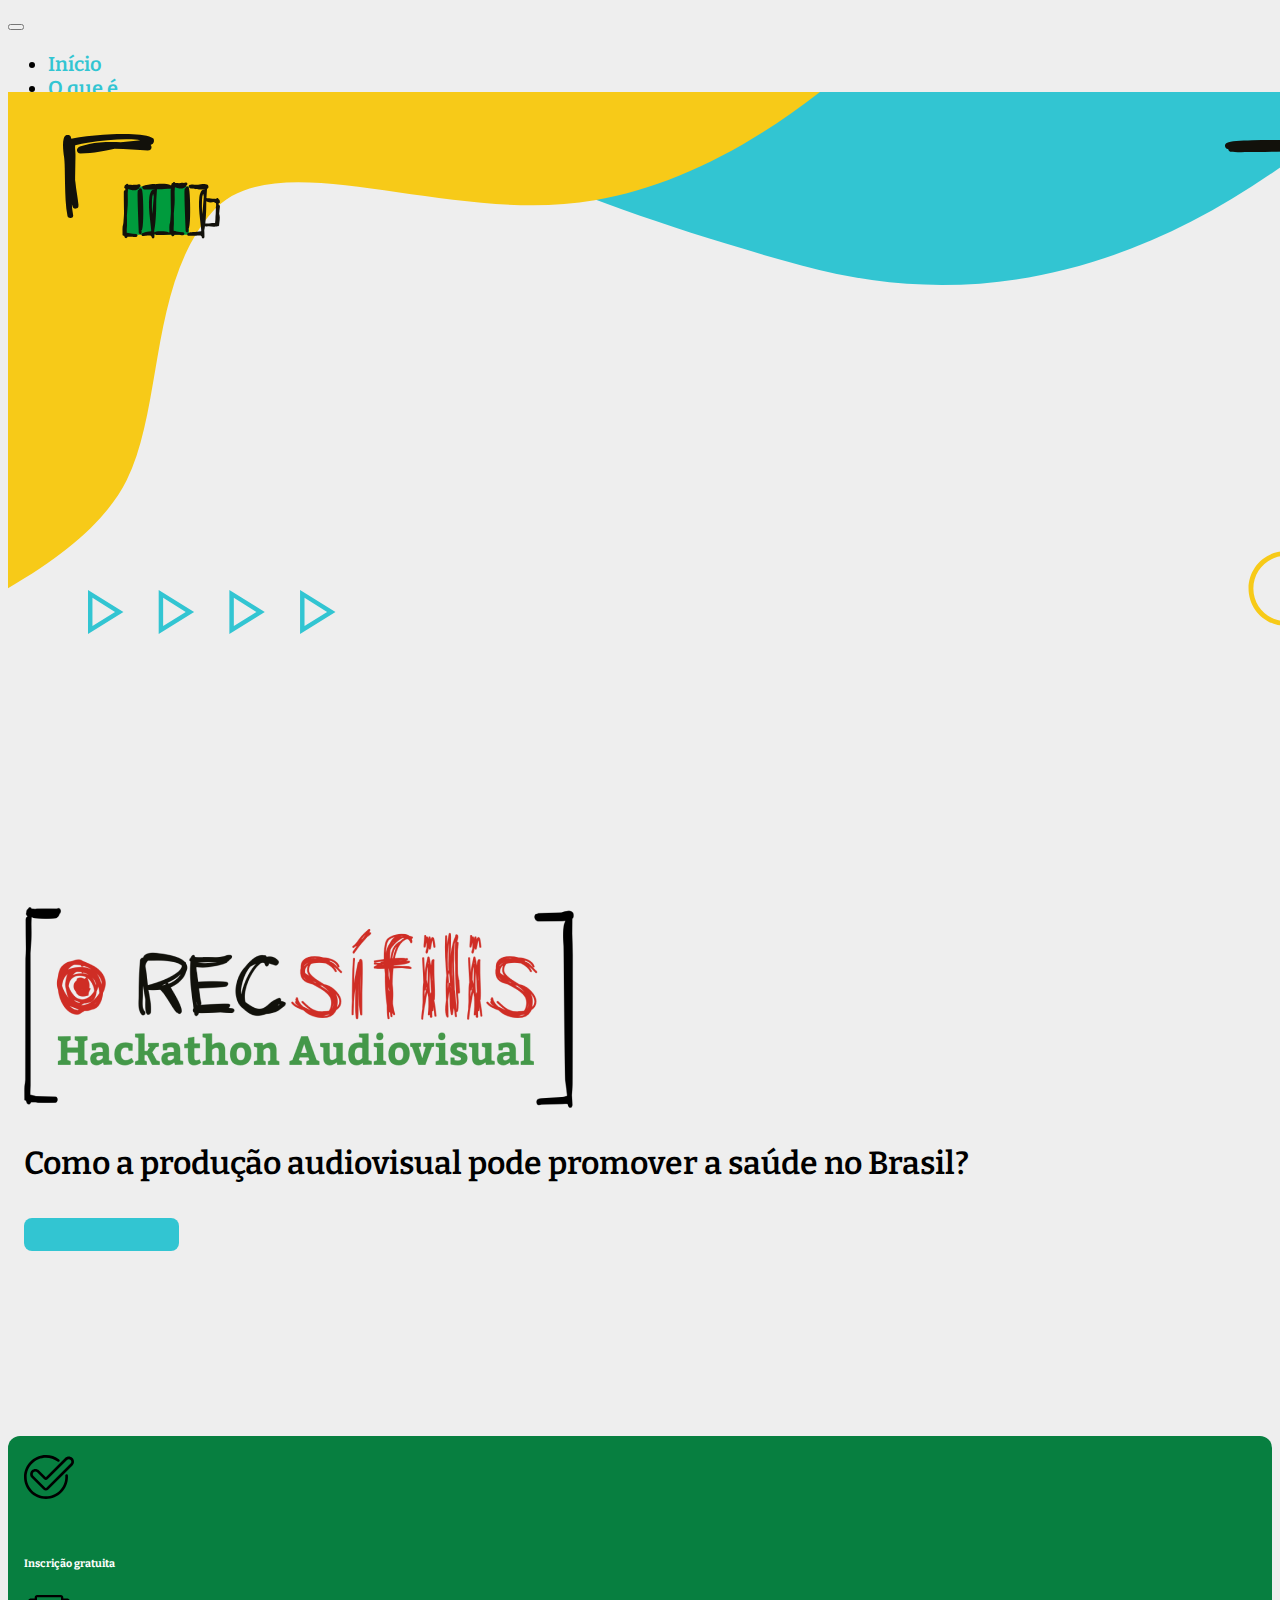
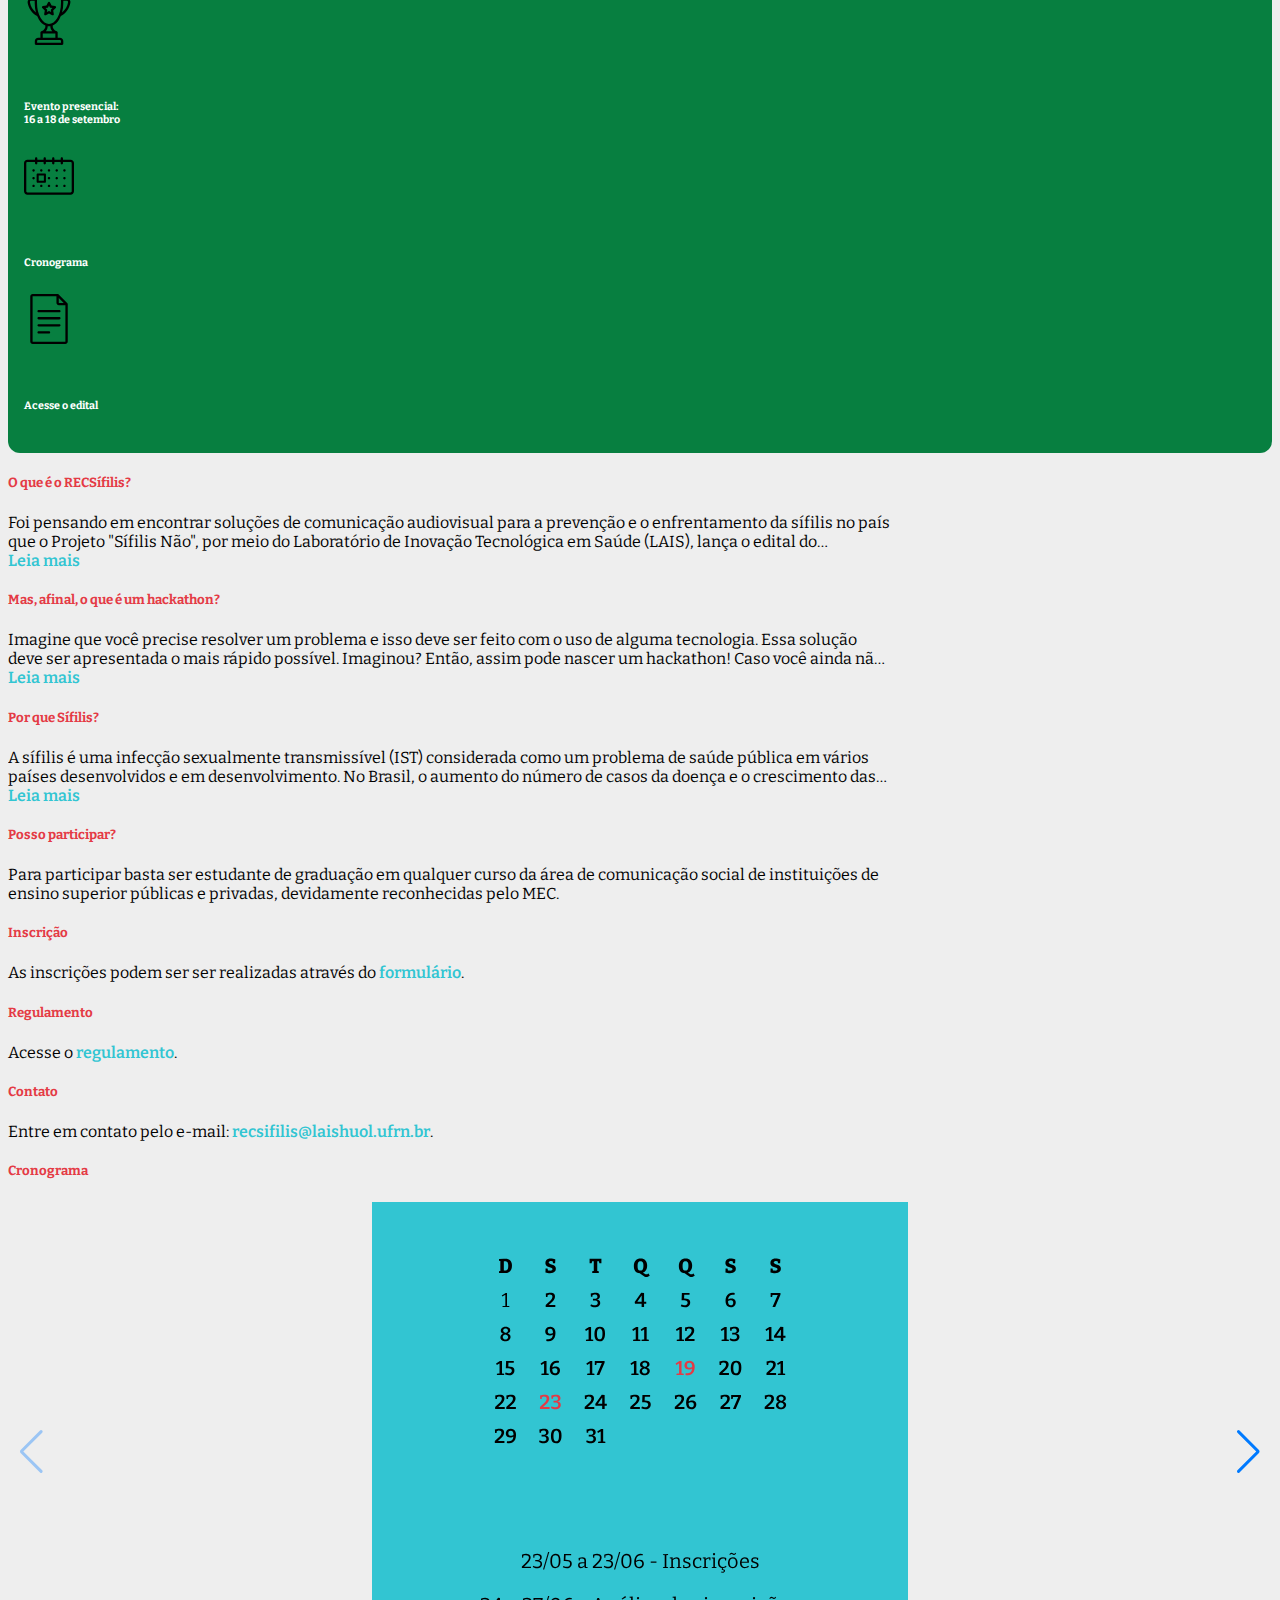
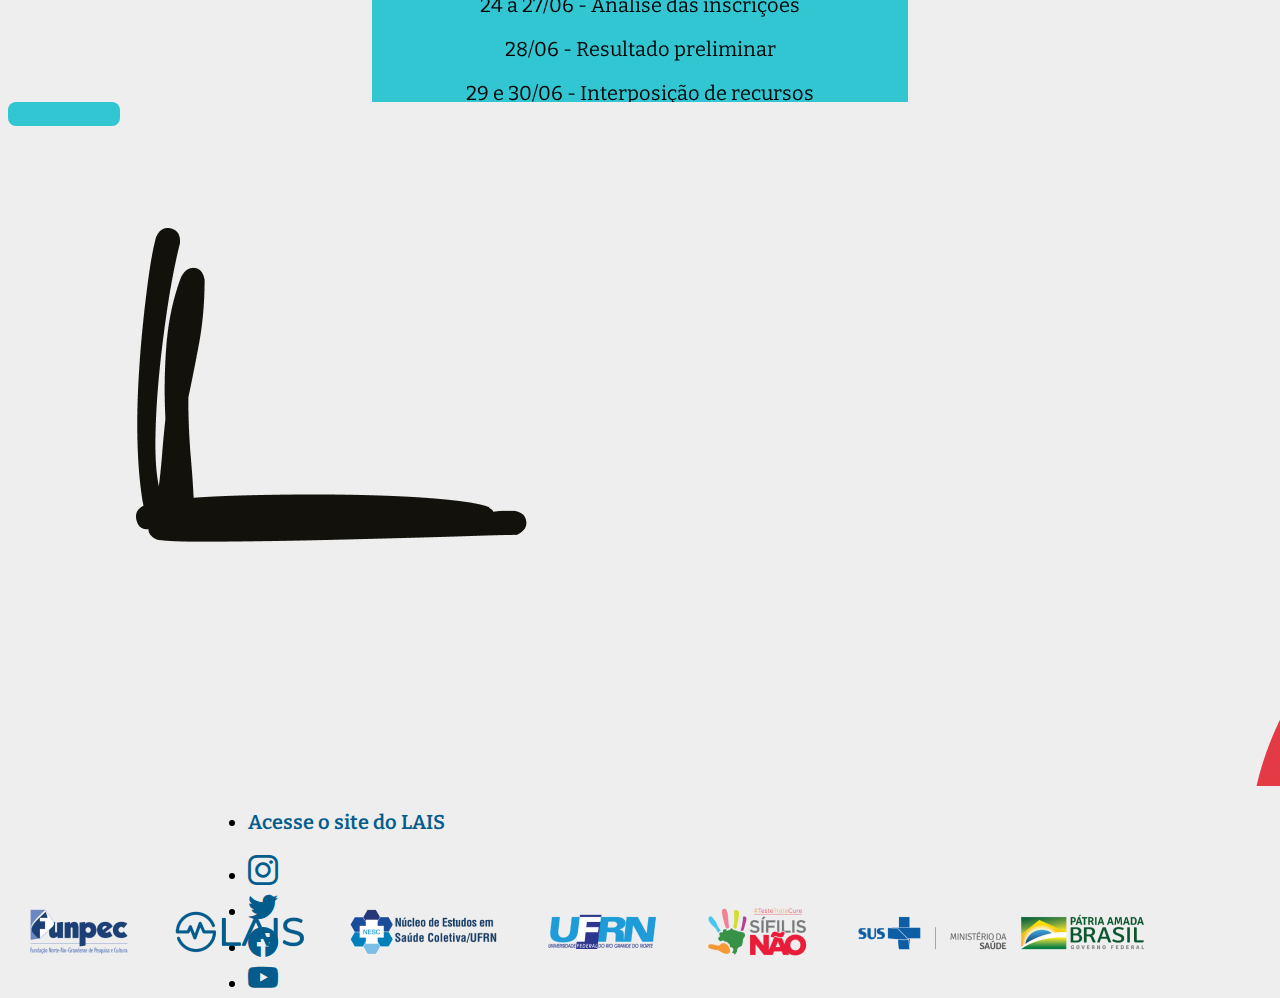
==== index.html @ 050d3cac "Correcoes" ====
<!DOCTYPE html>
<html lang="en">

<head>
    <meta charset="UTF-8">
    <meta http-equiv="X-UA-Compatible" content="IE=edge">
    <meta name="viewport" content="width=device-width, initial-scale=1.0">
    <title>RecSífilis</title>
    <link href="https://cdn.jsdelivr.net/npm/bootstrap@5.1.3/dist/css/bootstrap.min.css" rel="stylesheet"
        integrity="sha384-1BmE4kWBq78iYhFldvKuhfTAU6auU8tT94WrHftjDbrCEXSU1oBoqyl2QvZ6jIW3" crossorigin="anonymous">
    <link rel="stylesheet" href="https://unpkg.com/swiper@8/swiper-bundle.min.css" />
    <script src="https://unpkg.com/swiper@8/swiper-bundle.min.js"></script>
    <script src="https://cdn.jsdelivr.net/npm/bootstrap@5.1.3/dist/js/bootstrap.bundle.min.js"
        integrity="sha384-ka7Sk0Gln4gmtz2MlQnikT1wXgYsOg+OMhuP+IlRH9sENBO0LRn5q+8nbTov4+1p"
        crossorigin="anonymous"></script>
    <script src="https://code.jquery.com/jquery-3.6.0.js"
        integrity="sha256-H+K7U5CnXl1h5ywQfKtSj8PCmoN9aaq30gDh27Xc0jk=" crossorigin="anonymous"></script>
    <link rel="stylesheet" href="https://cdn.jsdelivr.net/npm/bootstrap-icons@1.8.1/font/bootstrap-icons.css">
    <link rel="stylesheet" href="style.css">
</head>

<body>
    <header>
        <nav class="navbar fixed-top navbar-expand-lg navbar-light bg-light px-sm-5">
            <div class="container-fluid">
                <button class="navbar-toggler border-dark border-2" type="button" data-bs-toggle="collapse"
                    data-bs-target="#navbarNav" aria-controls="navbarNav" aria-expanded="false"
                    aria-label="Toggle navigation">
                    <span class="navbar-toggler-icon"></span>
                </button>
                <div class="collapse navbar-collapse" id="navbarNav">
                    <ul class="navbar-nav bg-white">
                        <li class="nav-item">
                            <a class="nav-link active" aria-current="page" href="index.html">Início</a>
                        </li>
                        <li class="nav-item">
                            <a class="nav-link scroll" onclick="scrollar('#definicao')">O que é</a>
                        </li>
                        <li class="nav-item">
                            <a class="nav-link scroll" onclick="scrollar('#cronograma')">Cronograma</a>
                        </li>
                        <li class="nav-item">
                            <a class="nav-link" href="form.html">Inscrição</a>
                        </li>
                        <li class="nav-item">
                            <a class="nav-link" href="login.html">Login</a>
                        </li>
                        <li class="nav-item">
                            <a class="nav-link" target=”_blank” href="regulamento.pdf">Regulamento</a>
                        </li>
                        <li class="nav-item">
                            <a class="nav-link">Contato</a>
                        </li>
                    </ul>
                </div>
            </div>
        </nav>
        <img class="header-img img-fluid position-absolute" src="imgs/headers/header-main.svg" alt="">
        <div class="container">
            <div class="row">
                <div class="col-sm">
                    <img class="img-fluid" src="imgs/logos/logo.png" alt="">
                </div>
                <div class="col-sm">
                    <div class="texto text-center">
                        <p>
                            Como a produção audiovisual
                            pode promover a
                            saúde no Brasil?
                        </p>
                        <a href="form.html" class="btn w-50 border-2 border-dark">
                            Inscreva-se
                        </a>
                    </div>
                </div>
            </div>
        </div>
    </header>
    <main>
        <div class="container">
            <div class="row info">
                <div class="col">
                    <div class="d-flex align-items-center">
                        <div class="card me-3">
                            <div class="card-body">
                                <img src="imgs/icones/checked.svg" alt="">
                            </div>
                        </div>
                        <h6>Inscrição gratuita</h6>
                    </div>
                </div>
                <div class="col">
                    <div class="d-flex align-items-center">
                        <div class="card me-3">
                            <div class="card-body">
                                <img src="imgs/icones/trophy.svg" alt="">
                            </div>
                        </div>
                        <h6>
                            Evento presencial:
                            <br>
                            16 a 18 de setembro
                        </h6>
                    </div>
                </div>
                <div class="col">
                    <div onclick="scrollar('#cronograma')" class="scroll d-flex align-items-center">
                        <div class="card me-3">
                            <div class="card-body">
                                <img src="imgs/icones/calendar.svg" alt="">
                            </div>
                        </div>
                        <h6>Cronograma</h6>
                    </div>
                </div>
                <div class="col">
                    <a target=”_blank” href="regulamento.pdf" class="d-flex align-items-center">
                        <div class="card me-3">
                            <div class="card-body">
                                <img src="imgs/icones/file.svg" alt="">
                            </div>
                        </div>
                        <h6>Acesse o edital</h6>
                    </a>
                </div>
            </div>
            <div>
                <div id="definicao" class="my-3">
                    <h5>
                        O que é o RECSífilis?
                    </h5>
                    <div class="card shadow-sm descricao">
                        <div class="card-body">
                            <div class="card-text">
                                <span class="hidden">
                                    Foi pensando em encontrar soluções de comunicação audiovisual para a prevenção e o
                                    enfrentamento da sífilis no país que o Projeto "Sífilis Não", por meio do
                                    Laboratório de
                                    Inovação Tecnológica em Saúde (LAIS), lança o edital do RecSífilis: hackathon
                                    audiovisual.
                                    Para se inscrever, basta ser estudante de graduação, em qualquer curso da área de
                                    comunicação social de instituições de ensino superior públicas e privadas
                                    devidamente
                                    reconhecidas pelo MEC. Os interessados devem submeter um vídeo autoral. de até 1
                                    minuto.
                                    respeitando o tema: prevenção e o enfrentamento da sífilis em gestantes e sífilis
                                    congênita.
                                    O regulamento do evento prevê a seleção de até dez equipes de estudantes para estar
                                    no
                                    evento presencial em Natal/RN, que irá ocorrer entre os dias 16 a 18 de setembro de
                                    2022. Durante o evento, os estudantes irão produzir um novo produto . A expectativa
                                    é
                                    desenvolver soluções de comunicação de alto impacto para promover a prevenção e o
                                    tratamento da doença.
                                    A equipe ganhadora do primeiro lugar será premiada com uma imersão em comunicação
                                    científica na Universidade Complutense de Madrid, por meio do Creación de Contenidos
                                    Audiovisuales y Digitales para la Investigación y la Docencia (CREAV), parceiro do
                                    LAIS
                                    no desenvolvimento de iniciativas de comunicação no âmbito do Projeto "Sífilis Não".
                                </span>
                                <a class="ler-mais">Leia mais</a>
                            </div>
                        </div>
                    </div>
                </div>
                <div class="my-3">
                    <h5>
                        Mas, afinal, o que é um hackathon?
                    </h5>
                    <div class="card shadow-sm descricao">
                        <div class="card-body">
                            <div class="card-text">
                                <div class="hidden">
                                    Imagine que você precise resolver um problema e isso deve ser feito com o uso de
                                    alguma tecnologia. Essa solução deve ser apresentada o mais rápido possível.
                                    Imaginou? Então, assim pode nascer um hackathon!
                                    Caso você ainda não tenha ouvido falar, a palavra hackathon significa maratona de
                                    programação, vem da união das palavras inglesas “hack” (programar) e “marathon”
                                    (maratona) e consiste basicamente em uma dinâmica competitiva que pode durar de um
                                    dia a uma semana.
                                    Apesar de o nome ter a ver com programação, um hackathon não se resume a isso, é
                                    também uma estratégia usada para aguçar a criatividade dos participantes, de maneira
                                    mais desafiadora e divertida, com o objetivo de desenvolver soluções inovadoras que
                                    atendam a um fim específico.
                                </div>
                                <a class="ler-mais">Leia mais</a>
                            </div>
                        </div>
                    </div>
                </div>
                <div class="my-3">
                    <h5>
                        Por que Sífilis?
                    </h5>
                    <div class="card shadow-sm descricao">
                        <div class="card-body">
                            <div class="card-text">
                                <div class="hidden">
                                    A sífilis é uma infecção sexualmente transmissível (IST) considerada como um
                                    problema de saúde pública em vários países desenvolvidos e em desenvolvimento. No
                                    Brasil, o aumento do número de casos da doença e o crescimento das taxas de
                                    morbidade e mortalidade fizeram com que o Ministério da Saúde decretasse estado de
                                    epidemia em 2016. Desse modo, a doença entrou na agenda da gestão pública em saúde.
                                    Nesse processo, as gestantes e os recém-nascidos são os mais acometidos.
                                    Em relação à sífilis congênita, tema para a produção dos vídeos do RecSífilis, o
                                    desafio é ainda maior diante da necessidade de testar e tratar gestantes e
                                    parcerias. Segundo dados do boletim epidemiológico brasileiro, a taxa de sífilis
                                    congênita, no ano de 2016, era de 7,4 casos para cada 1.000 nascidos vivos. Essa
                                    taxa aumentou até 2018, atingindo a sua maior série histórica, chegando a 9,0 casos
                                    por 1.000 nascidos vivos. A partir de 2018, as taxas de sífilis congênita começaram
                                    a reduzir, terminando o ano de 2020 com 7,7 casos por 1.000 nascidos vivos.
                                    Para o Projeto "Sífilis Não", o audiovisual é considerado de grande importância como
                                    suporte em ações na área da saúde com potencial para interferir na sociedade ao
                                    integrar ações de prevenção de doenças e promoção da saúde. Além disso, pode
                                    viabilizar o acesso à informação e às novas formas de pensar e agir. A relevância
                                    aumenta com as redes sociais, que amplificam ainda mais o alcance, atingindo de
                                    maneira mais específica os públicos-alvo desejados, a partir do aumento da
                                    possibilidade de segmentação.
                                    Ajude a sensibilizar as pessoas, a informá-las e a promover ciência humanitária.
                                    Participe!
                                </div>
                                <a class="ler-mais">Leia mais</a>
                            </div>
                        </div>
                    </div>
                </div>
                <div class="my-3">
                    <h5>
                        Posso participar?
                    </h5>
                    <div class="card shadow-sm descricao">
                        <div class="card-body">
                            <div class="card-text">
                                Para participar basta ser estudante de graduação em qualquer curso da área de
                                comunicação social de instituições de ensino superior públicas e privadas, devidamente
                                reconhecidas pelo MEC.
                            </div>
                        </div>
                    </div>
                </div>
                <div class="my-3">
                    <h5>
                        Inscrição
                    </h5>
                    <div class="card shadow-sm descricao">
                        <div class="card-body">
                            <div class="card-text">
                                As inscrições podem ser ser realizadas através do <a href="form.html">formulário</a>.
                            </div>
                        </div>
                    </div>
                </div>
                <div class="my-3">
                    <h5>
                        Regulamento
                    </h5>
                    <div class="card shadow-sm descricao">
                        <div class="card-body">
                            <div class="card-text">
                                Acesse o <a href="regulamento.html">regulamento</a>.
                            </div>
                        </div>
                    </div>
                </div>
                <div class="my-3">
                    <h5>
                        Contato
                    </h5>
                    <div class="card shadow-sm descricao">
                        <div class="card-body">
                            <div class="card-text">
                                Entre em contato pelo e-mail: <a href="">recsifilis@laishuol.ufrn.br</a>.
                            </div>
                        </div>
                    </div>
                </div>
            </div>
            <div id="cronograma">
                <h5>Cronograma</h5>
                <div class="swiper mySwiper">
                    <div class="swiper-wrapper">
                        <div class="swiper-slide d-flex justify-content-start">
                            <div class="calendario maio d-flex flex-column flex-sm-row align-items-center">
                                <div class="data-ball ratio ratio-1x1 rounded-circle">
                                    <h1 class="fw-bold position-absolute">MAIO</h1>
                                    <div class="img d-flex flex-column align-items-center justify-content-center">
                                        <img src="imgs/calendario/maio.svg" alt="">
                                    </div>
                                </div>
                                <div class="mx-5 datas">
                                    <p>19/05 - Divulgação do Edital</p>
                                    <p>23/05 a 23/06 - Inscrições</p>
                                </div>
                            </div>
                        </div>
                        <div class="swiper-slide d-flex justify-content-end">
                            <div class="calendario junho d-flex flex-column flex-sm-row align-items-center">
                                <div class="mx-5 datas">
                                    <p>23/05 a 23/06 - Inscrições</p>
                                    <p>24 a 27/06 - Análise das inscrições</p>
                                    <p>28/06 - Resultado preliminar</p>
                                    <p>29 e 30/06 - Interposição de recursos</p>
                                </div>
                                <div class="ratio ratio-1x1 data-ball rounded-circle">
                                    <h1 class="fw-bold position-absolute">JUNHO</h1>
                                    <div class="img d-flex flex-column align-items-center justify-content-center">
                                        <img src="imgs/calendario/junho.svg" alt="">
                                    </div>
                                </div>
                            </div>
                        </div>
                        <div class="swiper-slide d-flex justify-content-start">
                            <div class="calendario julho d-sm-flex align-items-center">
                                <div class="ratio ratio-1x1 data-ball rounded-circle">
                                    <h1 class="fw-bold position-absolute">JULHO</h1>
                                    <div class="img d-flex flex-column align-items-center justify-content-center">
                                        <img src="imgs/calendario/junho.svg" alt="">
                                    </div>
                                </div>
                                <div class="mx-5 datas">
                                    <p>01/07 - Resultado final das inscrições</p>
                                    <p>02 a 13/07 - Veículação das peças no Instagram</p>
                                    <p>14/07 a 18/08 - Avaliação dos vídeos</p>
                                </div>
                            </div>
                        </div>
                        <div class="swiper-slide d-flex justify-content-end">
                            <div class="calendario agosto d-flex flex-column flex-sm-row align-items-center">
                                <div class="mx-5 datas">
                                    <p>14/07 a 18/08 - Avaliação dos vídeos</p>
                                    <p>19/08 - Divulgação preliminar da análise dos vídeos</p>
                                    <p>20 e 21/08 - Interposição de recursos</p>
                                    <p>25/08 - Resultado final da análise dos vídeos</p>
                                </div>
                                <div class="ratio ratio-1x1 data-ball rounded-circle">
                                    <h1 class="fw-bold position-absolute">AGOSTO</h1>
                                    <div class="img d-flex flex-column align-items-center justify-content-center">
                                        <img src="imgs/calendario/agosto.svg" alt="">
                                    </div>
                                </div>
                            </div>
                        </div>
                        <div class="swiper-slide d-flex justify-content-start">
                            <div class="calendario setembro d-flex flex-column flex-sm-row align-items-center">
                                <div class="ratio ratio-1x1 data-ball rounded-circle">
                                    <h1 class="fw-bold position-absolute">SETEMBRO</h1>
                                    <div class="img d-flex flex-column align-items-center justify-content-center">
                                        <img src="imgs/calendario/setembro.svg" alt="">
                                    </div>
                                </div>
                                <div class="mx-5 datas">
                                    <p>16 a 18/09 - Evento presencial em Natal/RN para produção de novo vídeo</p>
                                    <p>18/09 - Julgamento dos materiais produzidos na etapa presencial</p>
                                    <p><strong>18/09 - Resultado final do RecSífilis</strong></p>
                                </div>
                            </div>
                        </div>
                    </div>
                    <!-- <div class="swiper-pagination"></div> -->
                    <div class="swiper-button-next"></div>
                    <div class="swiper-button-prev"></div>
                </div>
            </div>
            <div class="mt-5 d-flex justify-content-center">
                <a href="form.html" class="botao-inscricao btn">
                    Inscreva-se
                </a>
            </div>
        </div>
    </main>
    <footer>
        <img src="imgs/misc/footer-main.png" alt="" class="img-fluid">
        <nav class="navbar navbar-expand navbar-light bg-light">
            <div class="container-fluid">
                <ul class="navbar-nav acesse me-sm-auto mb-2 mb-lg-0">
                    <li class="nav-item">
                        <a class="nav-link" aria-current="page" href="#">Acesse o site do LAIS</a>
                    </li>
                </ul>
                <ul class="navbar-nav">
                    <li class="nav-item">
                        <a href="" class="nav-link">
                            <i class="bi bi-instagram"></i>
                        </a>
                    </li>
                    <li class="nav-item">
                        <a href="" class="nav-link">
                            <i class="bi bi-twitter"></i>
                        </a>
                    </li>
                    <li class="nav-item">
                        <a href="" class="nav-link">
                            <i class="bi bi-facebook"></i>
                        </a>
                    </li>
                    <li class="nav-item">
                        <a href="" class="nav-link">
                            <i class="bi bi-youtube"></i>
                        </a>
                    </li>
                </ul>
            </div>
        </nav>
        <div class="d-flex justify-content-center py-4 bg-white">
            <img src="imgs/logos/logos.png" alt="" class="img-fluid">
        </div>
    </footer>
</body>

<script src="script.js"></script>

</html>
---- style.css ----
@import url('https://fonts.googleapis.com/css2?family=Bitter:ital,wght@0,400;0,500;0,600;0,700;1,400;1,500;1,600;1,700&display=swap');

body {
    background-color: #eee;
    font-family: 'Bitter', serif;
}

a {
    color: #32C5D2;
    text-decoration: none;
    font-weight: 600;
}

label {
    font-weight: bold;
}

input,
textarea {
    border-color: black !important;
}

.row {
    padding: 1em;
}

#avatar {
    width: 80px;
}

.btn {
    font-weight: 600;
    border-radius: 8px;
    font-size: 20px;
}

.btn-logar,
.btn-perfil {
    background-color: #32C5D2;
    color: white;
    font-weight: bold;
}

.btn-sair {
    border: 2px solid #32C5D2;
    color: #32C5D2;
}

.date {
    font-weight: 600;
    position: absolute;
    right: 7%;
    top: 7%;
}

form {
    width: 50%;
}

.header-mobile {
    display: none;
}


@media screen and (max-width: 600px) {
    .date {
        top: 2%;
        right: 0;
        font-size: 12px;
    }

    .dados-titulo {
        text-align: center;
    }

    .perfil-snippet {
        flex-direction: column !important;
    }

    .header-mobile {
        display: block;
    }

    .header-desktop {
        display: none;
    }
}

/* Indez */

.navbar {
    font-size: 20px;
    height: 84px;
}

.header-img {
    z-index: -10;
}

h5 {
    color: #E43A45;
    font-weight: bold;
}

footer i {
    font-size: 30px;
}

footer nav {
    padding-left: 200px;
    padding-right: 200px;
}

footer a {
    color: #035C8C !important;
}

th,
td {
    width: 50%;
}

.info {
    background-color: #077F40;
    border-radius: 12px;
}

.info .card {
    height: 80px !important;
    width: 80px !important;
}

.info h6 {
    color: white;
}

.descricao {
    width: 70%;
}

header .container {
    margin-top: 84px !important;
    padding-top: 168px;
    padding-bottom: 168px;
}

header .texto {
    font-size: 32px;
    font-weight: 600 !important;
}

header .btn {
    font-size: 28px !important;
    background-color: #32C5D2 !important;
}

.data-ball {
    min-width: 500px;
    max-width: 500px;
    padding: 1em;
}

.maio .data-ball,
.agosto .data-ball {
    background-color: #32C5D2;
}

.junho .data-ball,
.setembro .data-ball {
    background-color: #F7CA18;
}

.julho .data-ball {
    background-color: #077F40;
}

.datas {
    font-size: 20px;
}

.data-ball h1 {
    font-size: 64px !important;
    text-align: end;
    right: 0;
}

.data-ball .img {
    height: 450px;
}

.botao-inscricao {
    background-color: #32C5D2;
    width: 300px;
}

.descricao .hidden {
    overflow: hidden;
    text-overflow: ellipsis;
    display: -webkit-box;
    -webkit-line-clamp: 2;
    /* number of lines to show */
    line-clamp: 2;
    -webkit-box-orient: vertical;
}

.ler-mais,
.scroll {
    cursor: pointer;
}

@media screen and (max-width: 600px) {
    .header-img {
        max-width: 100%;
    }

    .data-ball {
        min-width: 100% !important;
        max-width: 100% !important;
    }

    header .row {
        margin-top: 0 !important;
        padding-top: 0;
        padding-bottom: 0;
    }

    header .container {
        padding-bottom: 3rem !important;
    }

    header .texto,
    header .btn {
        margin-top: 1em;
    }

    header .btn {
        width: auto !important;
    }

    .info {
        margin-left: 0.25rem;
        margin-right: 00.25rem;
    }

    .info .col:not(:last-child) {
        margin-bottom: 1em;
    }

    .descricao {
        width: 100% !important;
    }

    .junho,
    .julho,
    .agosto {
        margin-top: 0 !important;
        margin-bottom: 0 !important;
    }

    .datas {
        order: 2;
        margin-top: 1em;
        margin-left: 0 !important;
        margin-right: 0 !important;
    }

    .data-ball {
        order: 1;
        margin-top: 2em;
    }

    .data-ball .img {
        height: 400px !important;
    }

    .data-ball .img img {
        width: 70% !important;
    }

    footer nav {
        padding: 0 !important;
        height: 120px !important;
    }

    footer .container-fluid {
        flex-flow: column !important;
        text-align: center !important;
    }
    
    .swiper {
        width: 100%;
        height: 750px !important;
    }

    .calendario{
        width: 100%;
    }
}

.swiper {
    width: 100%;
    height: 500px;
}

.swiper-slide {
    height: 100% !important;
    text-align: center;
    font-size: 18px;

    /* Center slide text vertically */
    display: -webkit-box;
    display: -ms-flexbox;
    display: -webkit-flex;
    display: flex;
    -webkit-box-pack: center;
    -ms-flex-pack: center;
    -webkit-justify-content: center;
    justify-content: center;
    -webkit-box-align: center;
    -ms-flex-align: center;
    -webkit-align-items: center;
    align-items: center;
}

#cronograma {
    position: relative;
    height: 100%;
    overflow: hidden;
}
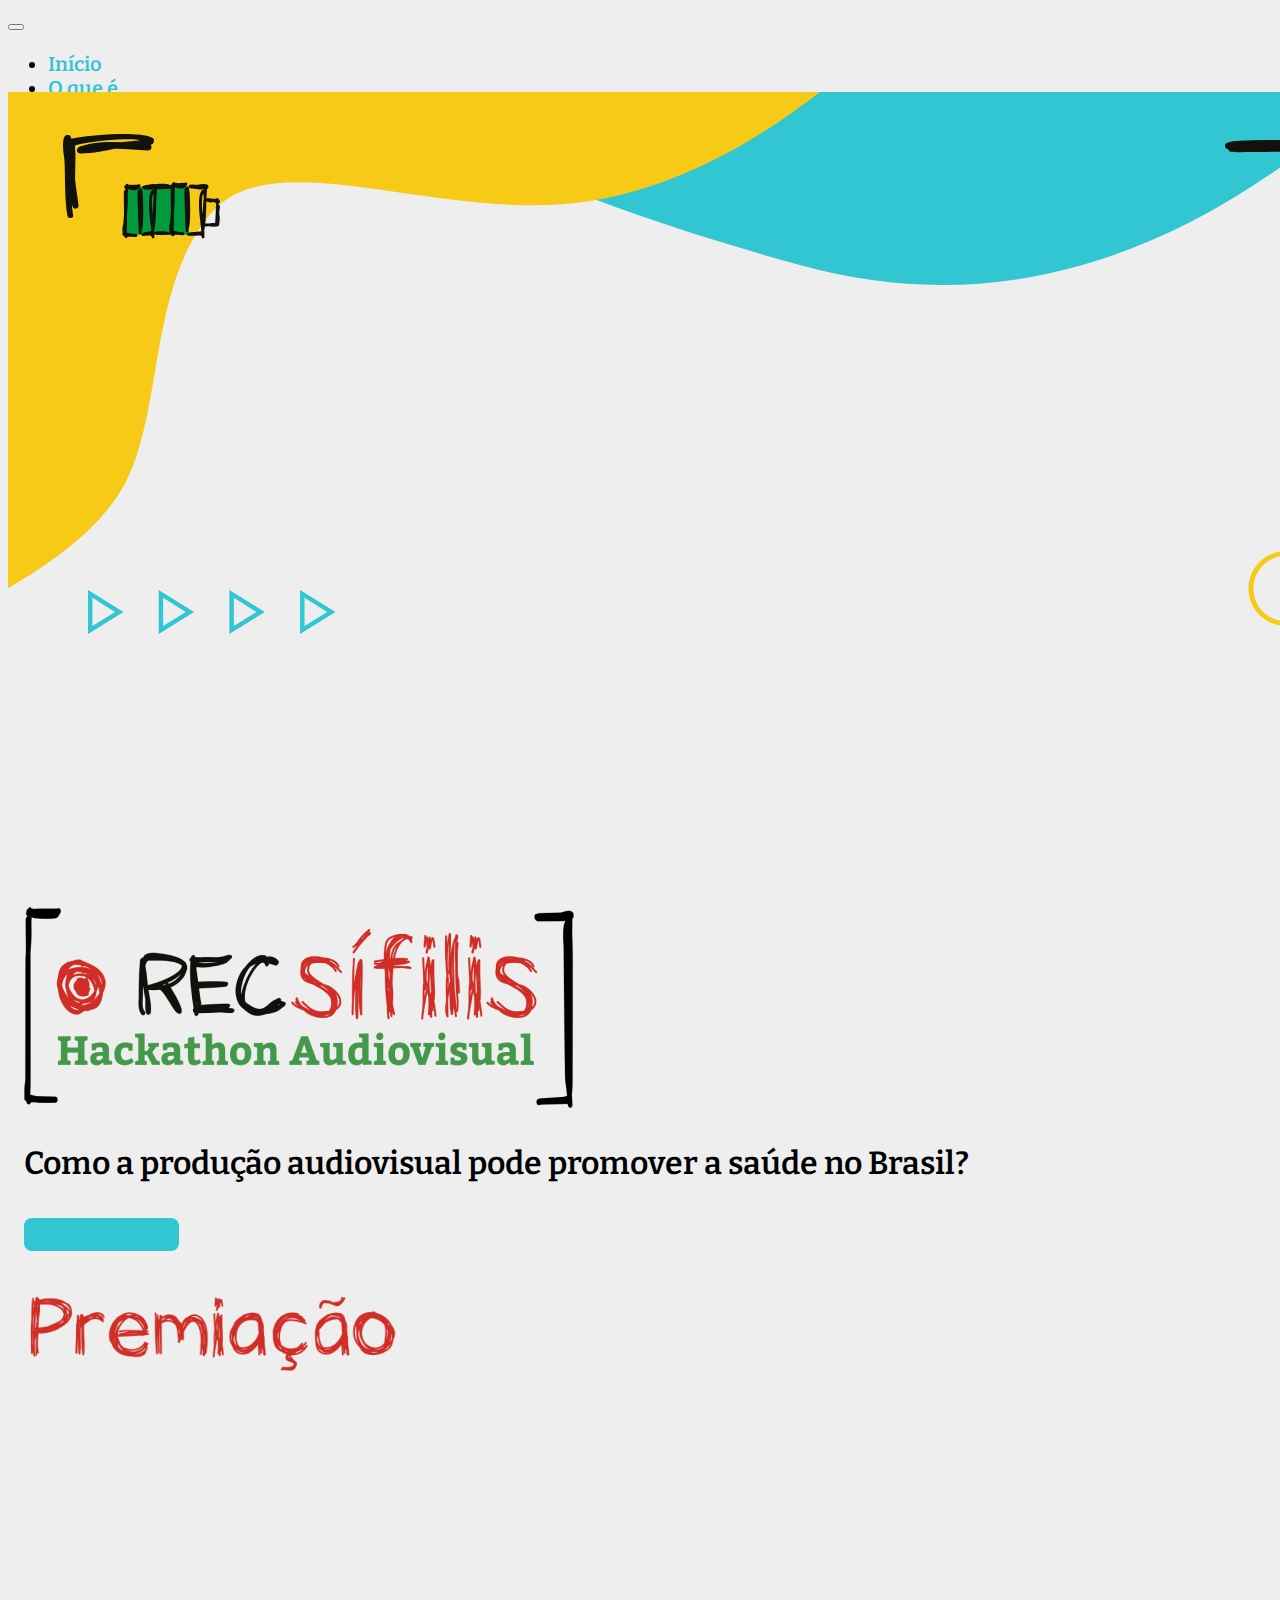
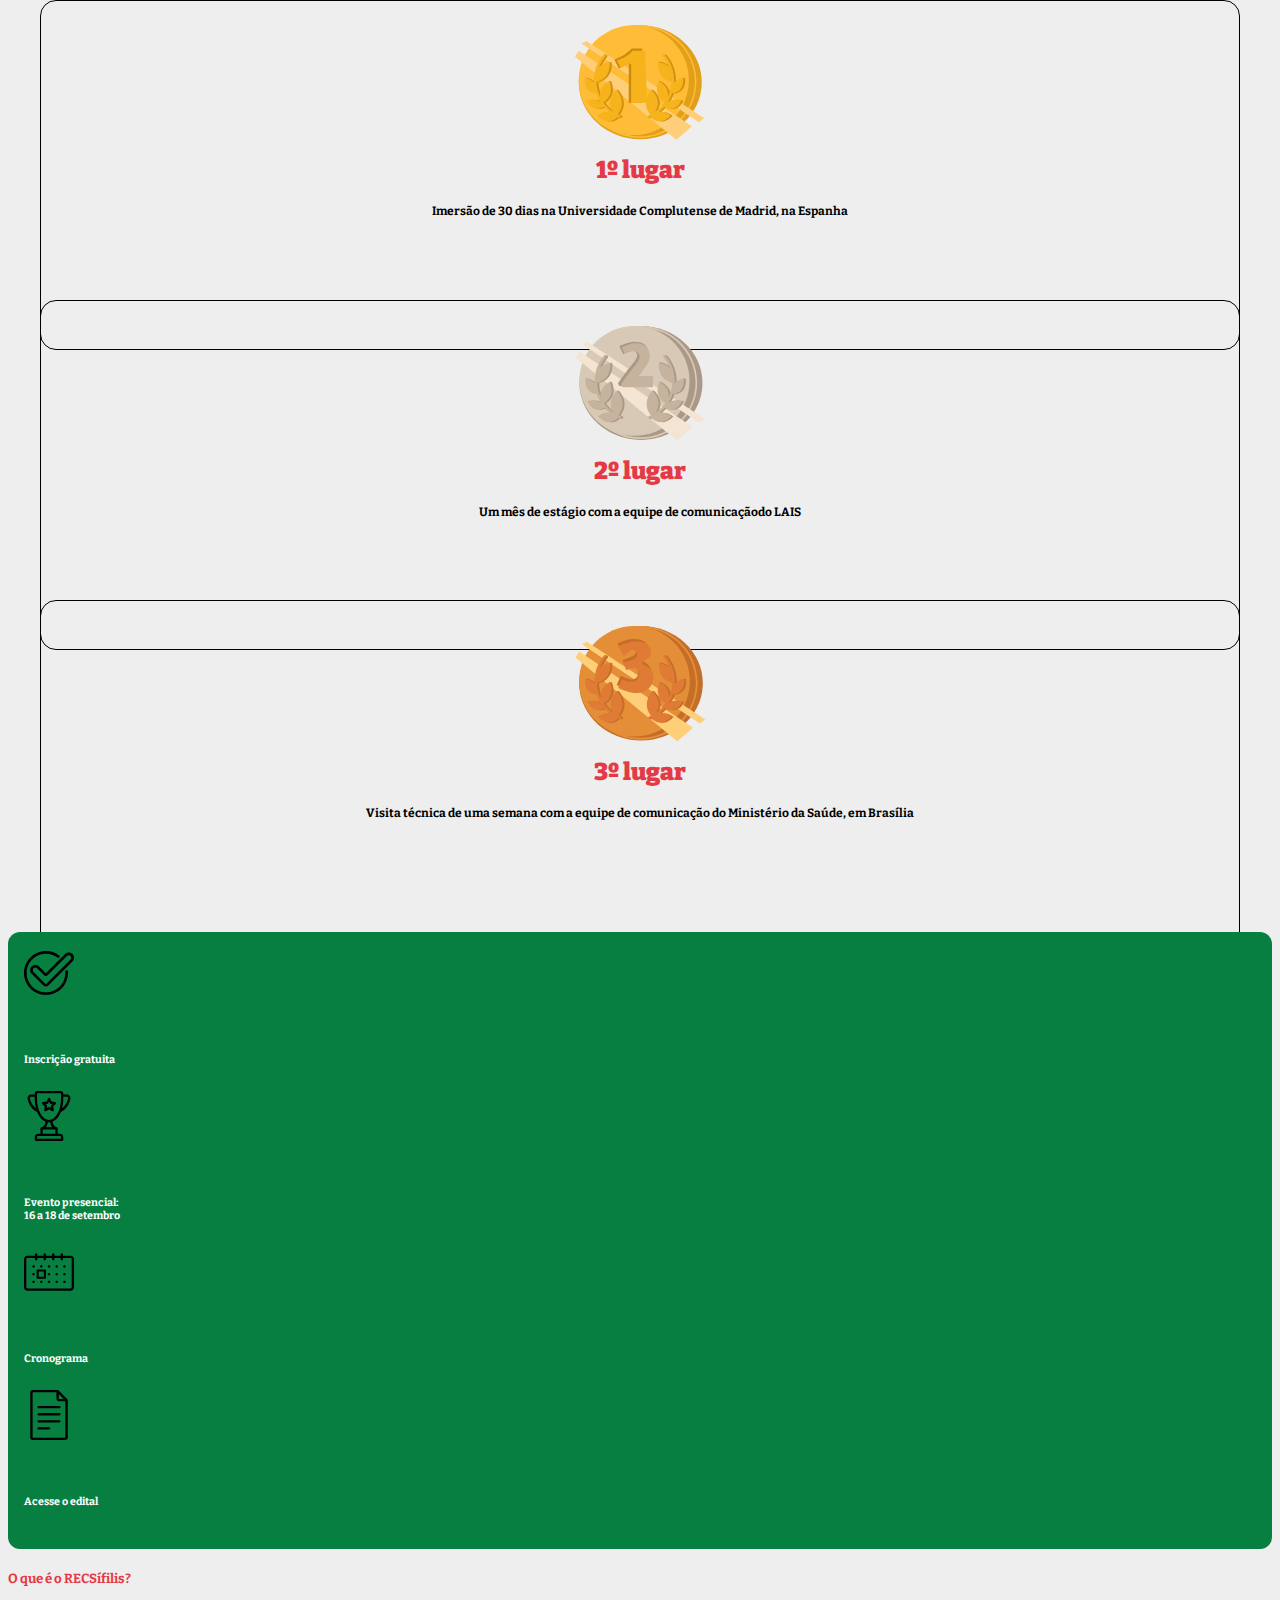
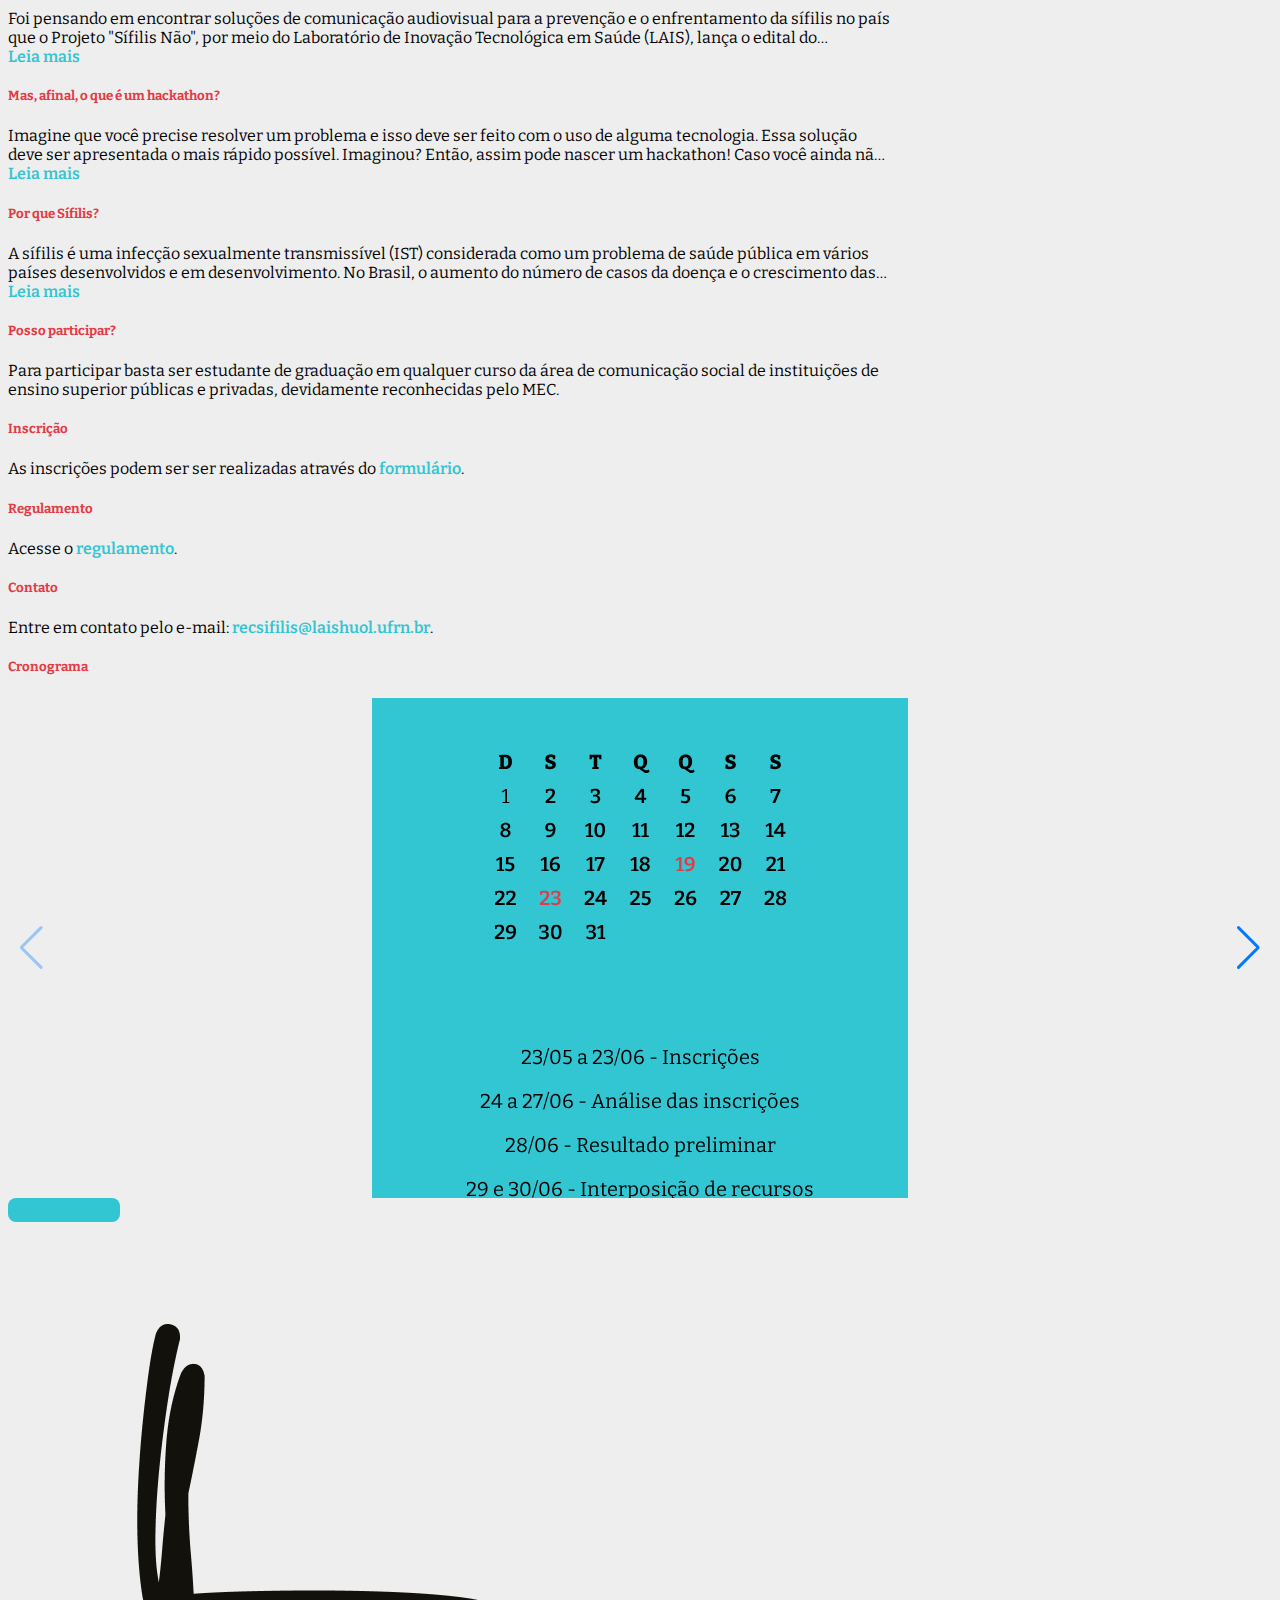
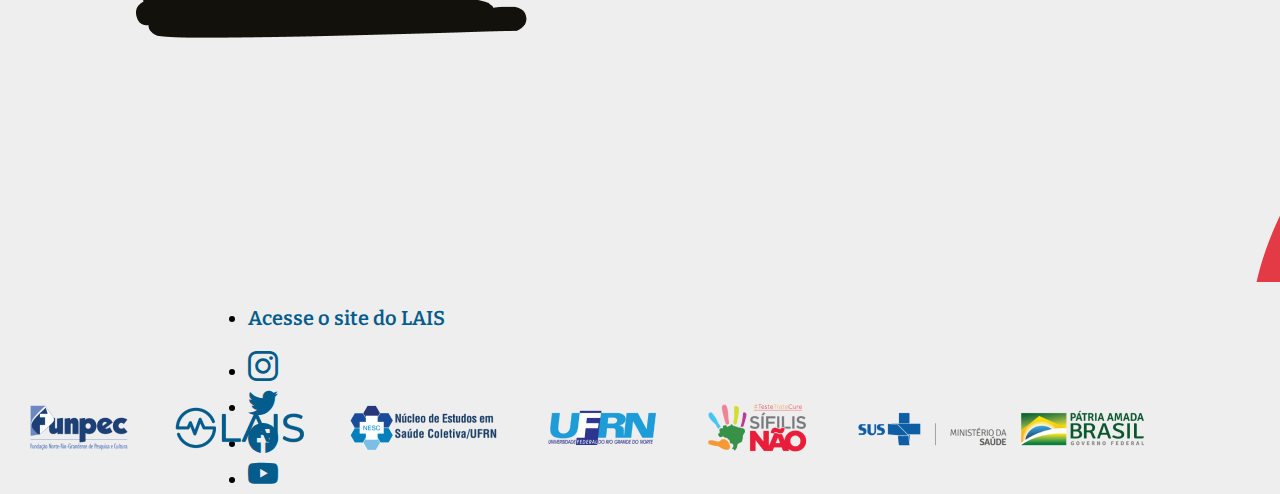
==== commit 0a61ab02: "Sessao de premiacao." ====
--- a/index.html
+++ b/index.html
@@ -73,6 +73,50 @@
                         </a>
                     </div>
                 </div>
+            </div>
+            <div class="row premios my-5">
+                <div class="col-sm">
+                    <div class="premios-titulo d-flex align-items-center">
+                        <img src="imgs/medals/premiacao.png" alt="">
+                    </div>
+                </div>
+                <div class="col-sm">
+                    <div class="row">
+                        <div class="col">
+                            <div class="card d-block d-sm-flex">
+                                <img class="img-fluid" src="imgs/medals/1-gold.svg" alt="">
+                                <h2 class="mb-auto">1º lugar</h2>
+                                <p>
+                                    Imersão de 30 dias na Universidade Complutense de Madrid, na Espanha
+                                </p>
+                            </div>
+                        </div>
+                        <div class="col">
+                            <div class="card d-block d-sm-flex">
+                                <img class="img-fluid" src="imgs/medals/2-silver.svg" alt="">
+                                <h2 class="mb-auto">2º lugar</h2>
+                                <p>
+                                    Um mês de estágio com a equipe de comunicaçãodo LAIS
+                                </p>
+                            </div>
+                        </div>
+                        <div class="col">
+                            <div class="card d-block d-sm-flex">
+                                <img class="img-fluid" src="imgs/medals/3-bronze.svg" alt="">
+                                <h2 class="mb-auto">3º lugar</h2>
+                                <p>
+                                    Visita técnica de uma semana com a equipe de comunicação do Ministério da Saúde, em Brasília
+                                </p>
+                            </div>
+                        </div>
+                    </div>
+                </div>
+            </div>
+            <div class="d-flex">
+                <div class="me-auto">
+                    
+                </div>
+                
             </div>
         </div>
     </header>
--- a/style.css
+++ b/style.css
@@ -61,32 +61,7 @@
     display: none;
 }
 
-
-@media screen and (max-width: 600px) {
-    .date {
-        top: 2%;
-        right: 0;
-        font-size: 12px;
-    }
-
-    .dados-titulo {
-        text-align: center;
-    }
-
-    .perfil-snippet {
-        flex-direction: column !important;
-    }
-
-    .header-mobile {
-        display: block;
-    }
-
-    .header-desktop {
-        display: none;
-    }
-}
-
-/* Indez */
+/* Index */
 
 .navbar {
     font-size: 20px;
@@ -141,7 +116,6 @@
 header .container {
     margin-top: 84px !important;
     padding-top: 168px;
-    padding-bottom: 168px;
 }
 
 header .texto {
@@ -206,95 +180,6 @@
 .ler-mais,
 .scroll {
     cursor: pointer;
-}
-
-@media screen and (max-width: 600px) {
-    .header-img {
-        max-width: 100%;
-    }
-
-    .data-ball {
-        min-width: 100% !important;
-        max-width: 100% !important;
-    }
-
-    header .row {
-        margin-top: 0 !important;
-        padding-top: 0;
-        padding-bottom: 0;
-    }
-
-    header .container {
-        padding-bottom: 3rem !important;
-    }
-
-    header .texto,
-    header .btn {
-        margin-top: 1em;
-    }
-
-    header .btn {
-        width: auto !important;
-    }
-
-    .info {
-        margin-left: 0.25rem;
-        margin-right: 00.25rem;
-    }
-
-    .info .col:not(:last-child) {
-        margin-bottom: 1em;
-    }
-
-    .descricao {
-        width: 100% !important;
-    }
-
-    .junho,
-    .julho,
-    .agosto {
-        margin-top: 0 !important;
-        margin-bottom: 0 !important;
-    }
-
-    .datas {
-        order: 2;
-        margin-top: 1em;
-        margin-left: 0 !important;
-        margin-right: 0 !important;
-    }
-
-    .data-ball {
-        order: 1;
-        margin-top: 2em;
-    }
-
-    .data-ball .img {
-        height: 400px !important;
-    }
-
-    .data-ball .img img {
-        width: 70% !important;
-    }
-
-    footer nav {
-        padding: 0 !important;
-        height: 120px !important;
-    }
-
-    footer .container-fluid {
-        flex-flow: column !important;
-        text-align: center !important;
-    }
-    
-    .swiper {
-        width: 100%;
-        height: 750px !important;
-    }
-
-    .calendario{
-        width: 100%;
-    }
 }
 
 .swiper {
@@ -326,4 +211,167 @@
     position: relative;
     height: 100%;
     overflow: hidden;
+}
+
+
+.premios .card {
+    border: 1px solid black;
+    padding: 24px;
+    text-align: center;
+    border-radius: 1em;
+}
+
+.premios h2 {
+    font-weight: 900;
+    color: #E43A45;
+    margin-top: 0.5em;
+}
+
+.premios p {
+    font-weight: bold;
+    font-size: 12px;
+    line-height: 14px;
+    text-align: center;
+}
+
+.premios .col,
+.premios .col .card,
+.premios-titulo {
+    height: 300px !important;
+}
+
+@media screen and (max-width: 600px) {
+    .date {
+        top: 2%;
+        right: 0;
+        font-size: 12px;
+    }
+
+    .dados-titulo {
+        text-align: center;
+    }
+
+    .perfil-snippet {
+        flex-direction: column !important;
+    }
+
+    .header-mobile {
+        display: block;
+    }
+
+    .header-desktop {
+        display: none;
+    }
+
+    .header-img {
+        max-width: 100%;
+    }
+
+    .data-ball {
+        min-width: 100% !important;
+        max-width: 100% !important;
+    }
+
+    header .row {
+        margin-top: 0 !important;
+        padding-top: 0;
+        padding-bottom: 0;
+    }
+
+    header .container {
+        padding-bottom: 3rem !important;
+    }
+
+    header .texto,
+    header .btn {
+        margin-top: 1em;
+    }
+
+    header .btn {
+        width: auto !important;
+    }
+
+    .info {
+        margin-left: 0.25rem;
+        margin-right: 00.25rem;
+    }
+
+    .info .col:not(:last-child) {
+        margin-bottom: 1em;
+    }
+
+    .descricao {
+        width: 100% !important;
+    }
+
+    .junho,
+    .julho,
+    .agosto {
+        margin-top: 0 !important;
+        margin-bottom: 0 !important;
+    }
+
+    .datas {
+        order: 2;
+        margin-top: 1em;
+        margin-left: 0 !important;
+        margin-right: 0 !important;
+    }
+
+    .data-ball {
+        order: 1;
+        margin-top: 2em;
+    }
+
+    .data-ball .img {
+        height: 400px !important;
+    }
+
+    .data-ball .img img {
+        width: 70% !important;
+    }
+
+    footer nav {
+        padding: 0 !important;
+        height: 120px !important;
+    }
+
+    footer .container-fluid {
+        flex-flow: column !important;
+        text-align: center !important;
+    }
+
+    .swiper {
+        width: 100%;
+        height: 750px !important;
+    }
+
+    .calendario {
+        width: 100%;
+    }
+
+    .premios{
+        margin: 0 !important;
+    }
+
+    .premios-titulo{
+        width: 100%;
+        margin-top: 2em;
+        margin-bottom: 1em;
+    }
+
+    .premios-titulo img{
+        width: 100%;
+    }
+
+    .premios .col,
+    .premios .col .card,
+    .premios-titulo {
+        height: auto !important;
+    }
+
+    .premios .col:not(:first-child, :last-child) .card{
+        margin-top: 1em;
+        margin-bottom: 1em;
+    }
 }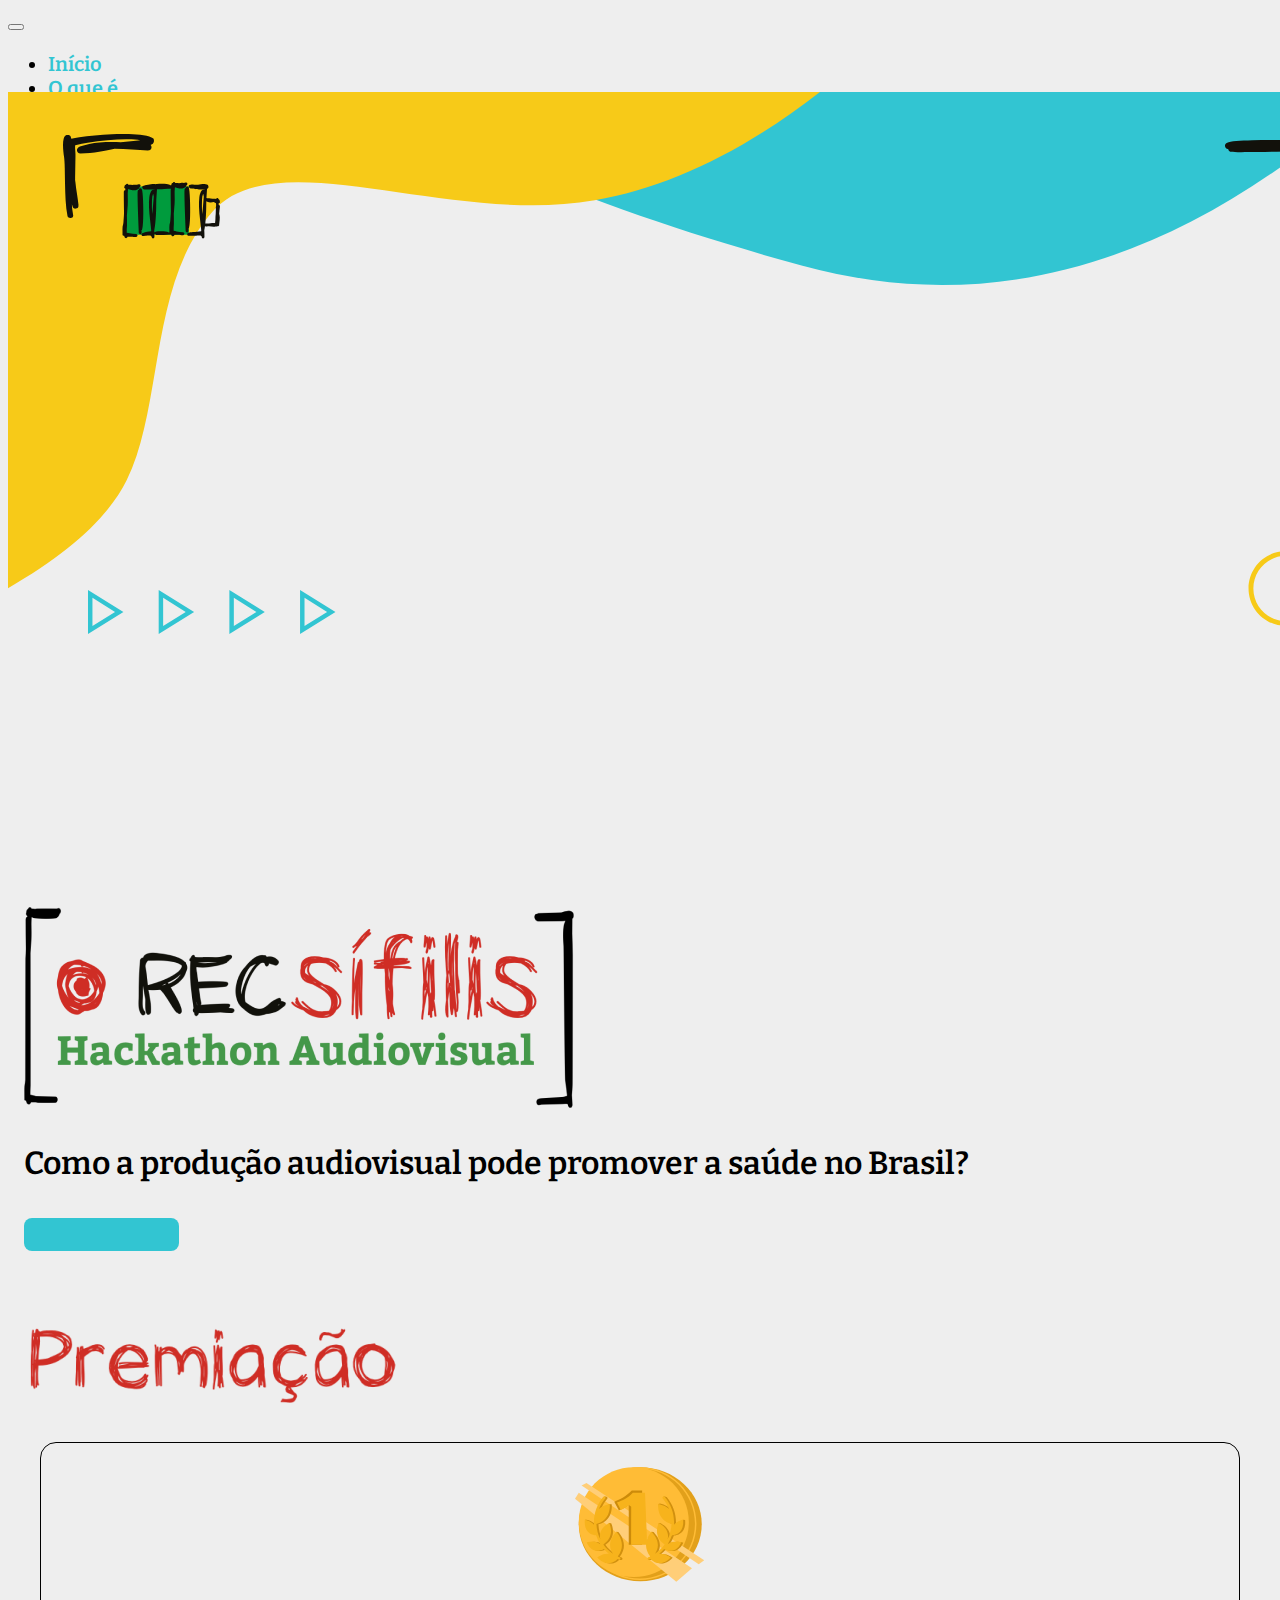
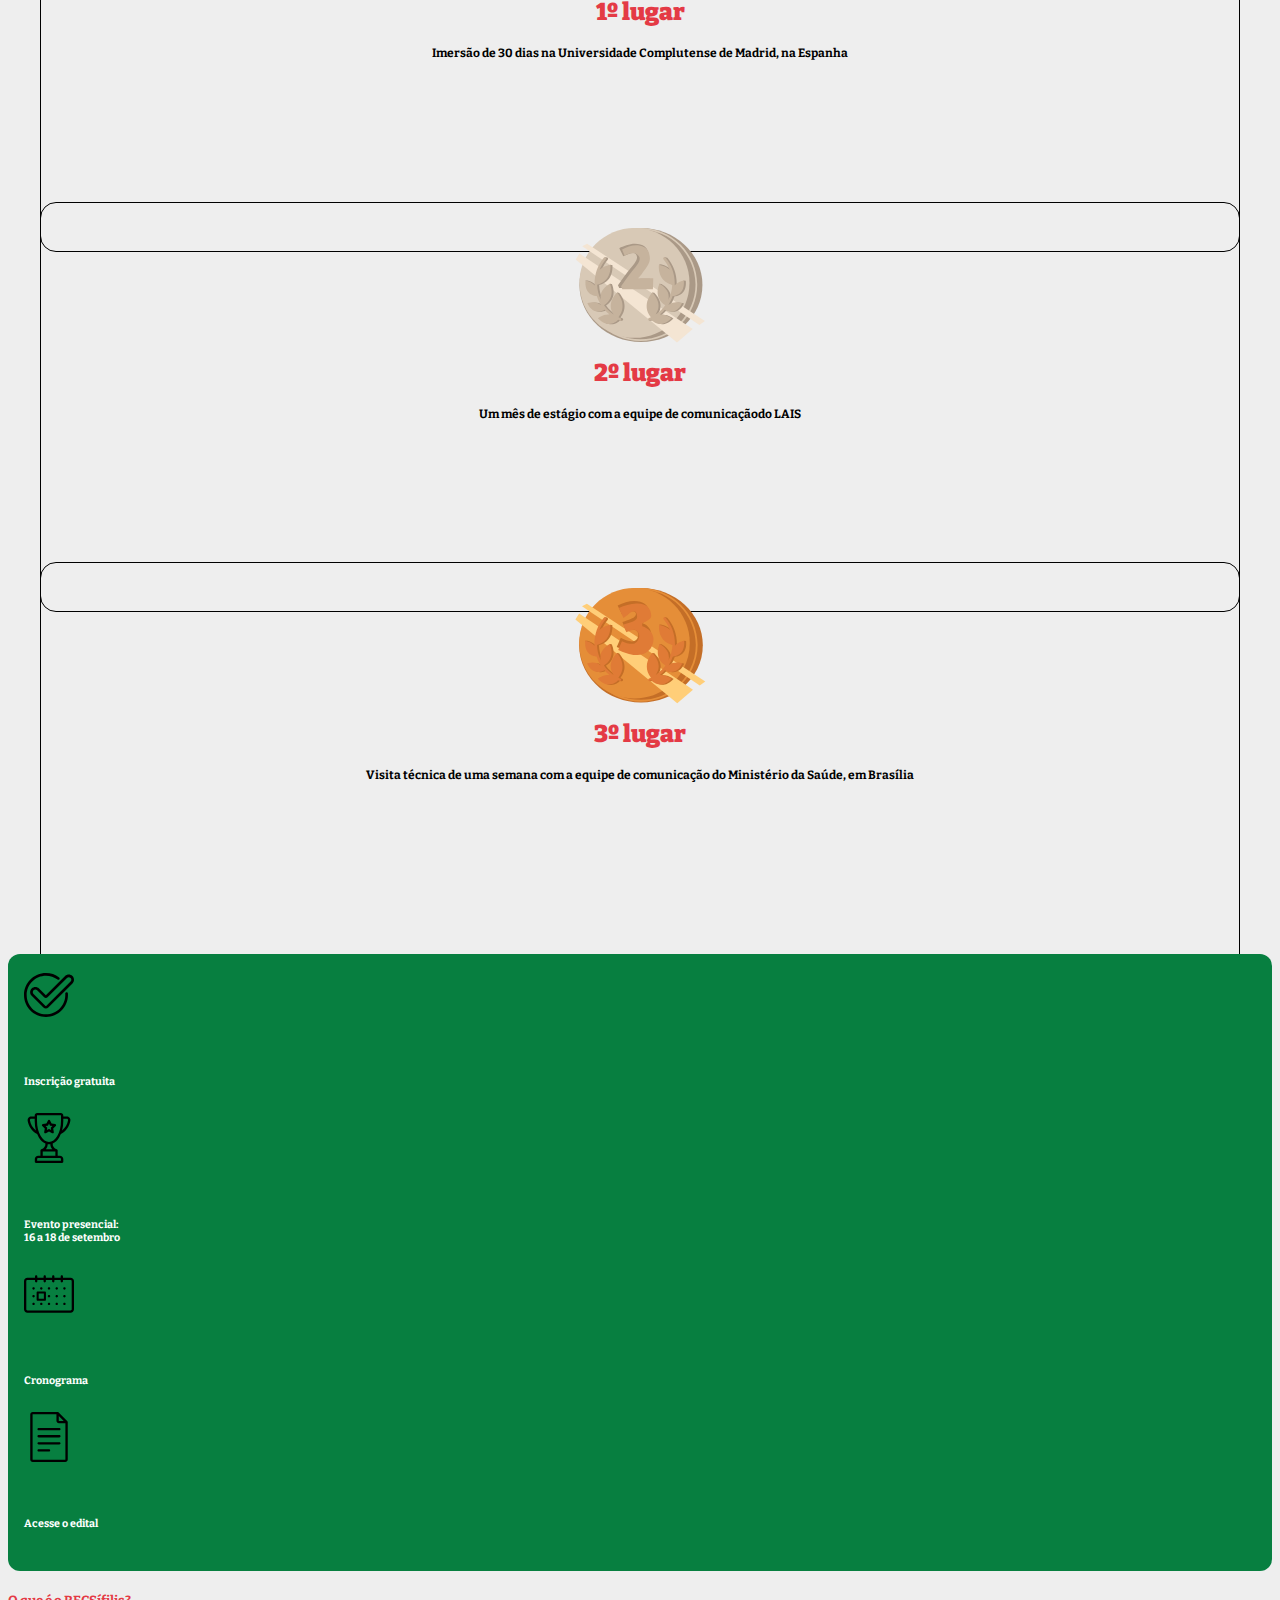
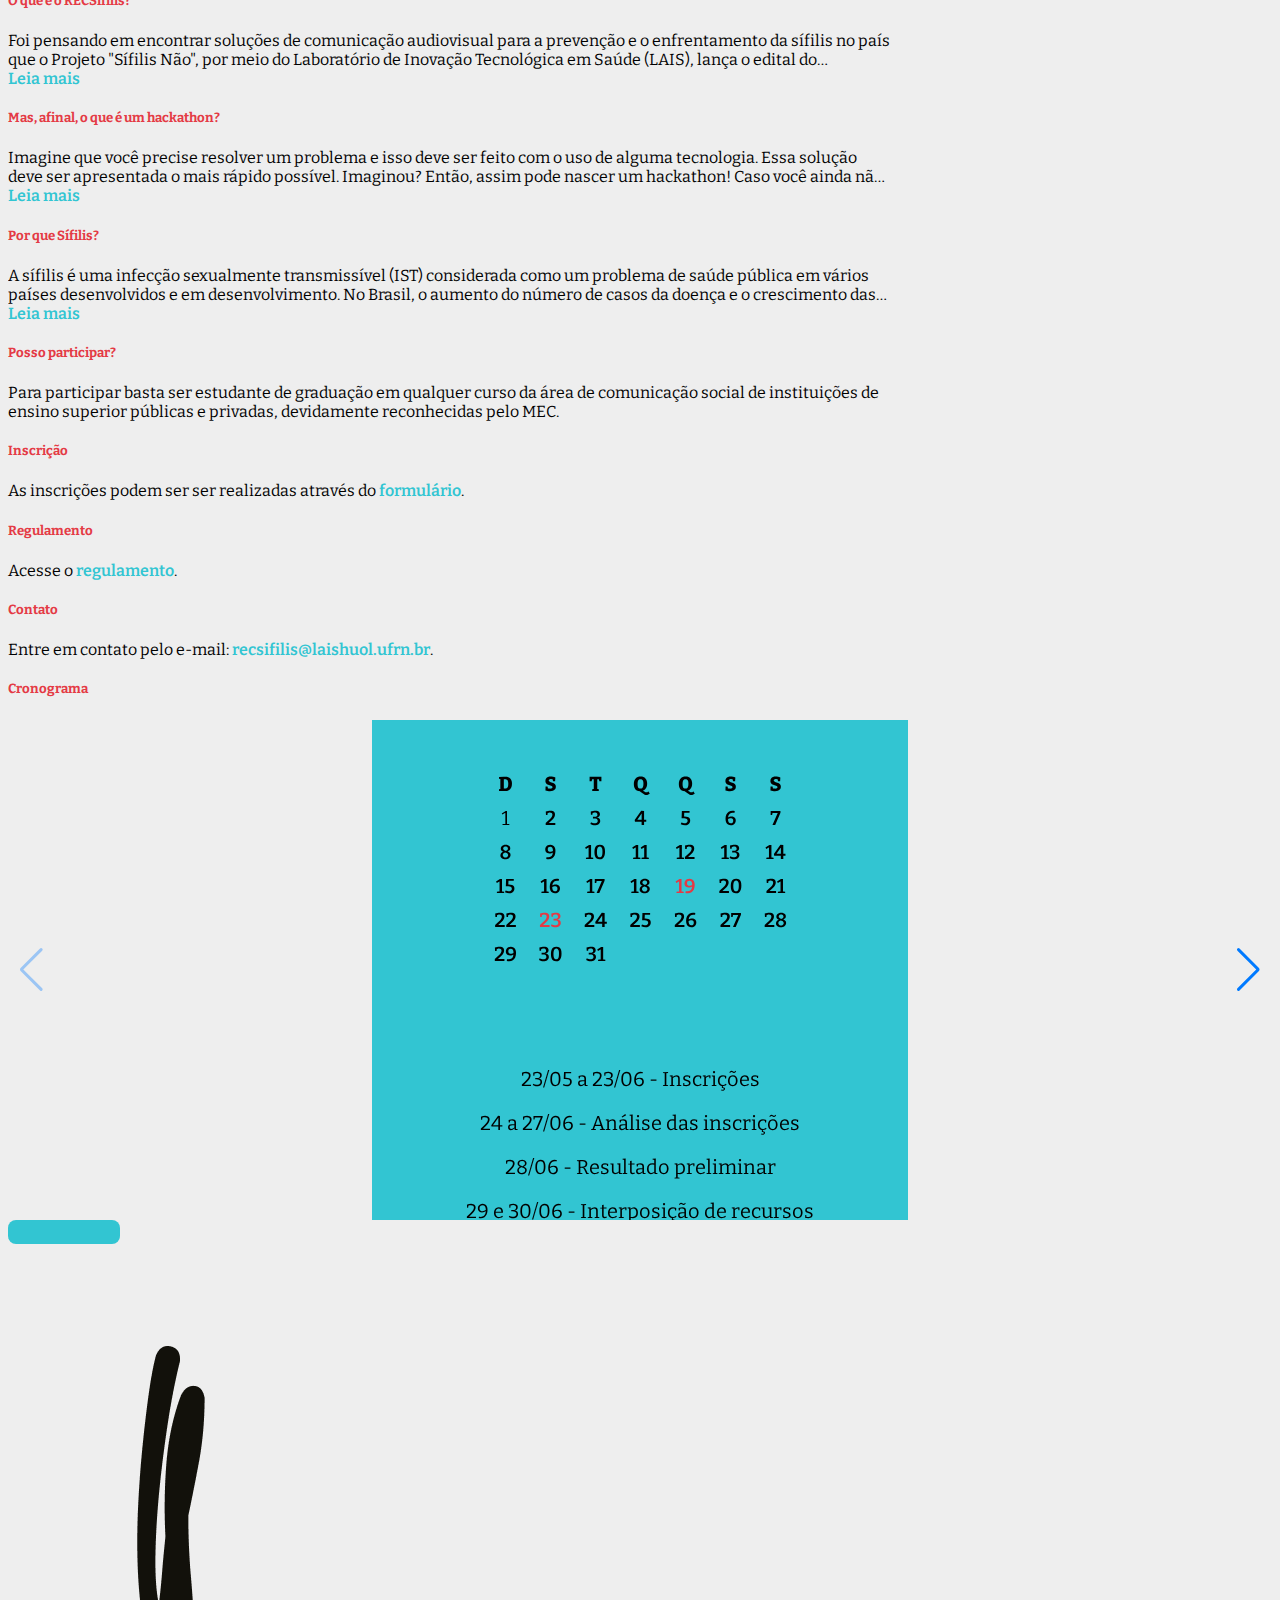
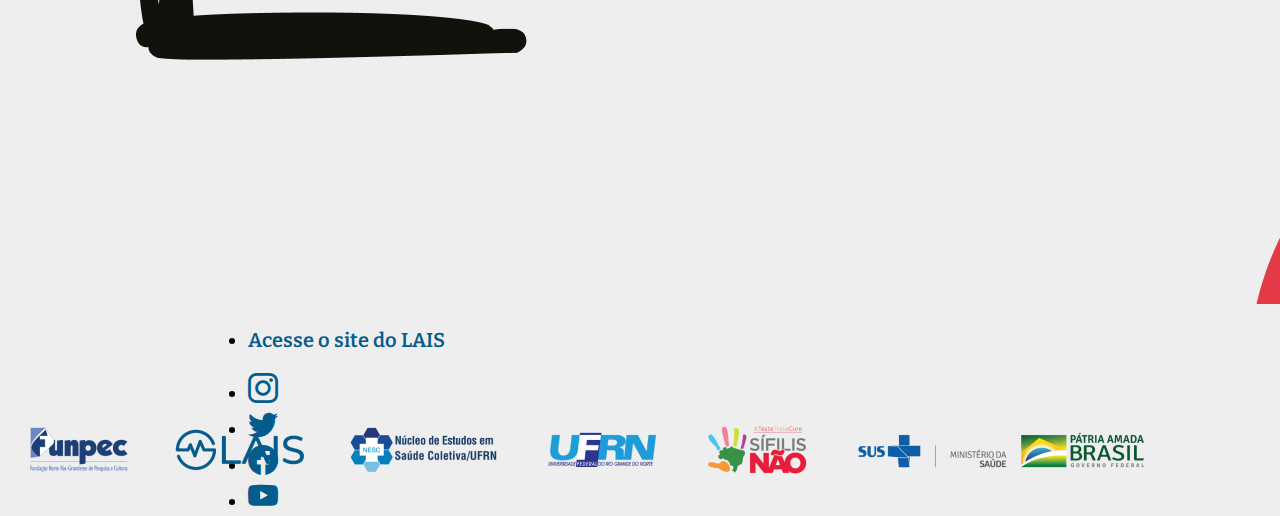
==== commit bf1d8a1c: "Responsividade xl." ====
--- a/index.html
+++ b/index.html
@@ -75,12 +75,12 @@
                 </div>
             </div>
             <div class="row premios my-5">
-                <div class="col-sm">
+                <div class="col-xl">
                     <div class="premios-titulo d-flex align-items-center">
                         <img src="imgs/medals/premiacao.png" alt="">
                     </div>
                 </div>
-                <div class="col-sm">
+                <div class="col-xl">
                     <div class="row">
                         <div class="col">
                             <div class="card d-block d-sm-flex">
--- a/style.css
+++ b/style.css
@@ -237,7 +237,7 @@
 .premios .col,
 .premios .col .card,
 .premios-titulo {
-    height: 300px !important;
+    height: 300px;
 }
 
 @media screen and (max-width: 600px) {
@@ -356,8 +356,6 @@
 
     .premios-titulo{
         width: 100%;
-        margin-top: 2em;
-        margin-bottom: 1em;
     }
 
     .premios-titulo img{
@@ -374,4 +372,18 @@
         margin-top: 1em;
         margin-bottom: 1em;
     }
+}
+
+@media screen and (max-width: 1400px){
+    .premios .col,
+    .premios .col .card
+    {
+        height: 360px !important;
+    }
+
+    .premios-titulo{
+        height: auto !important;
+        margin-top: 2em;
+        margin-bottom: 1em;
+    }
 }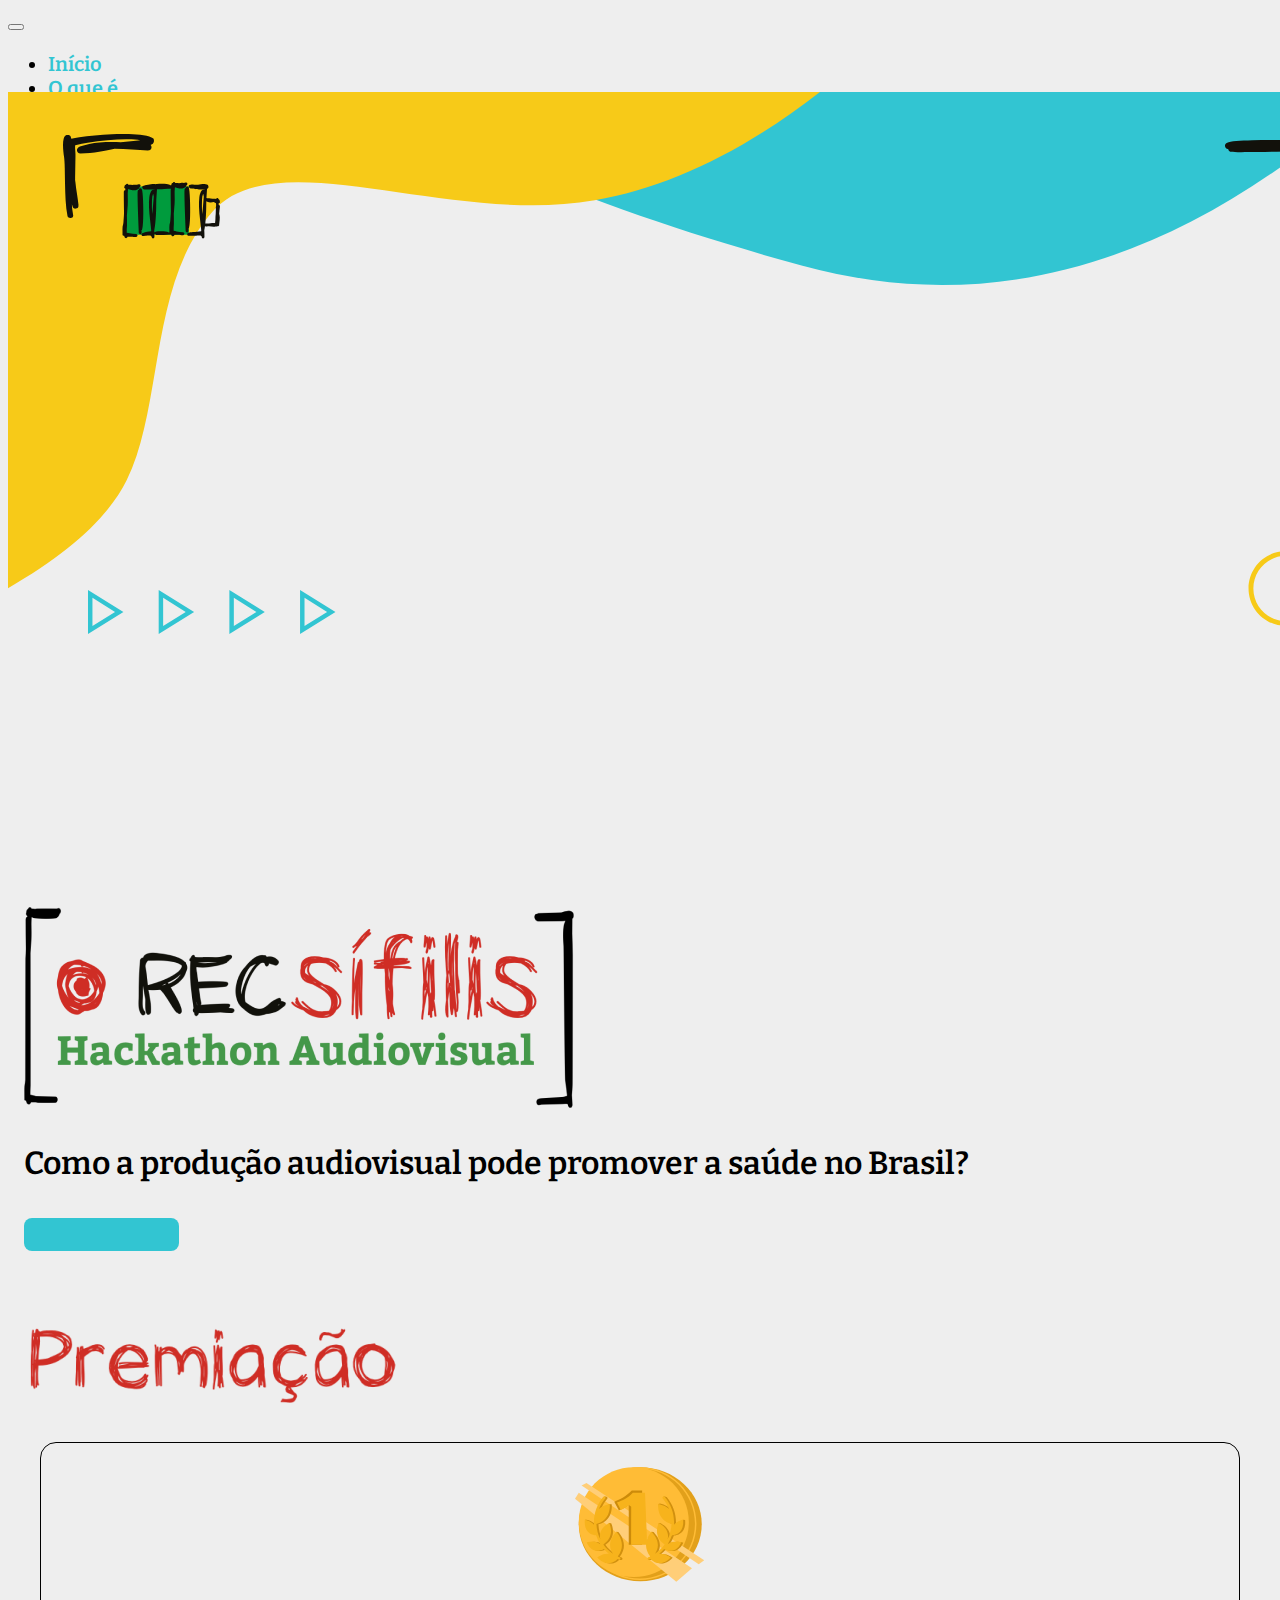
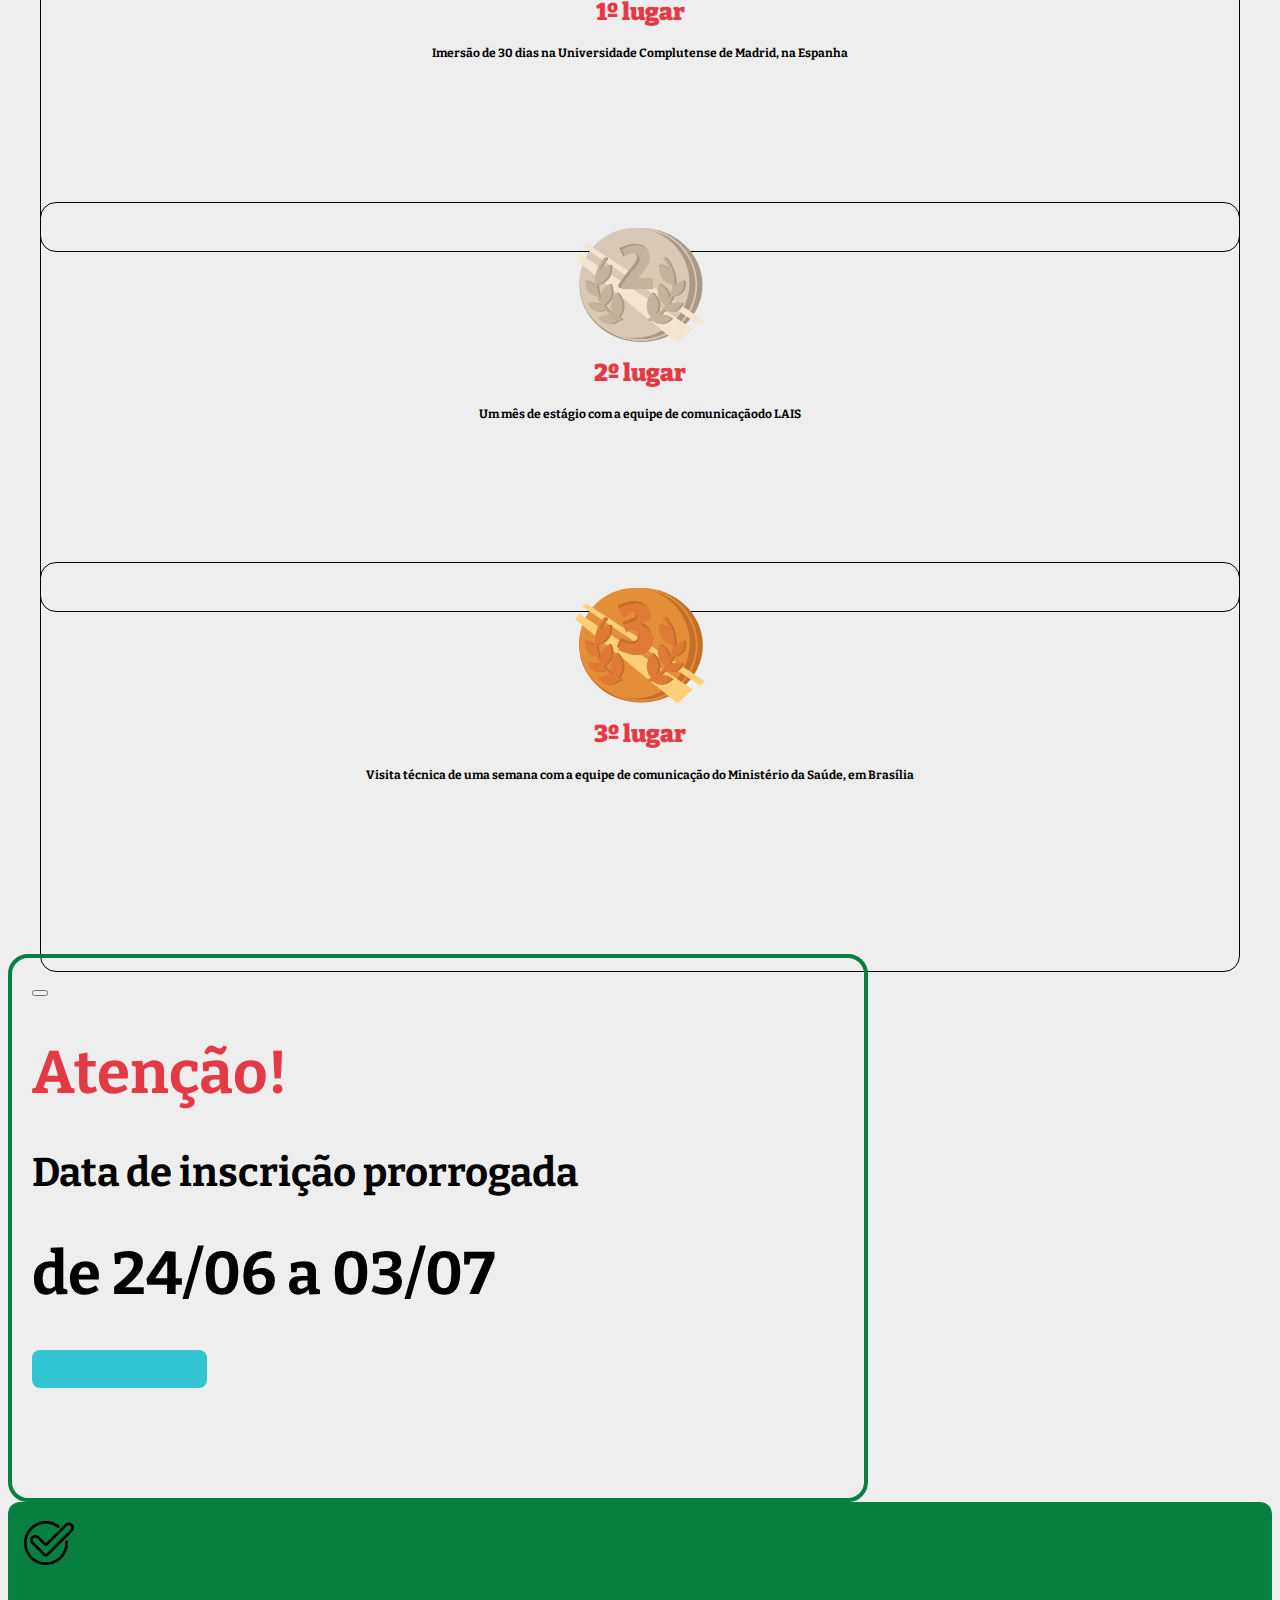
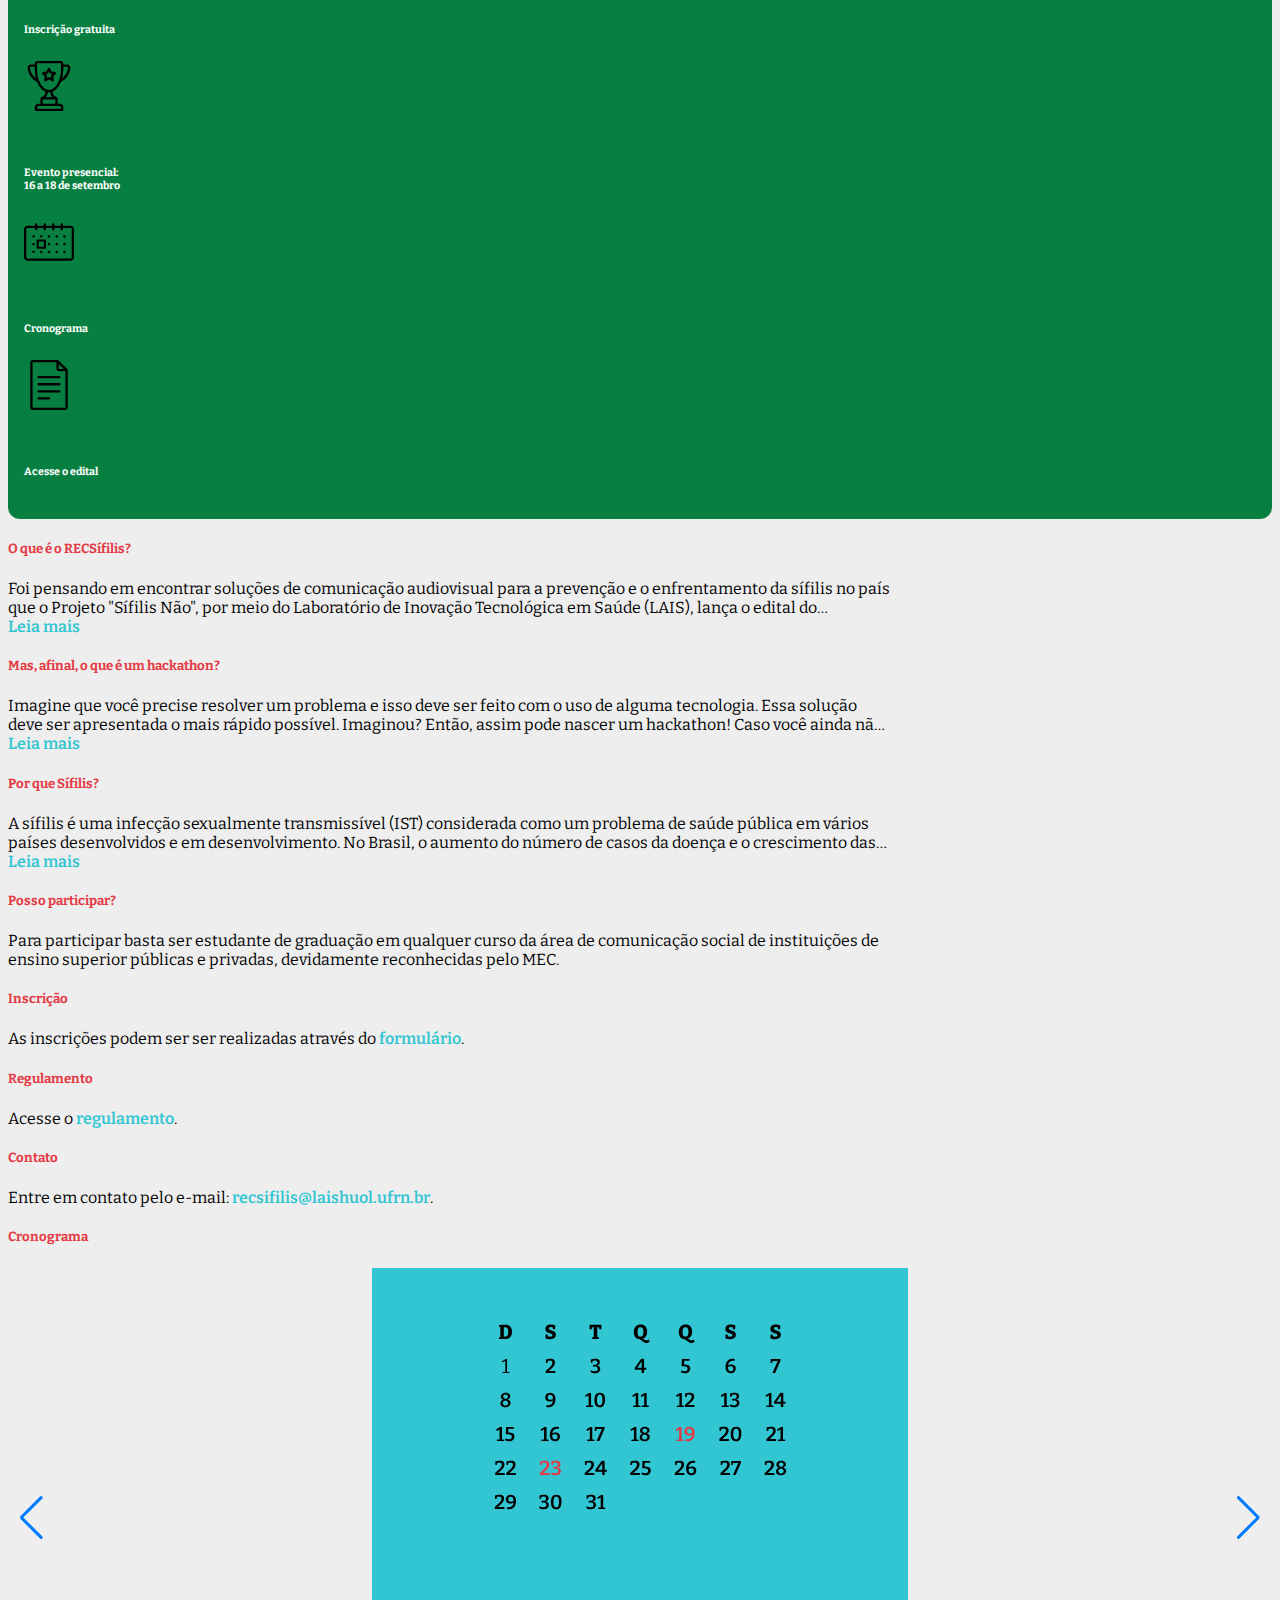
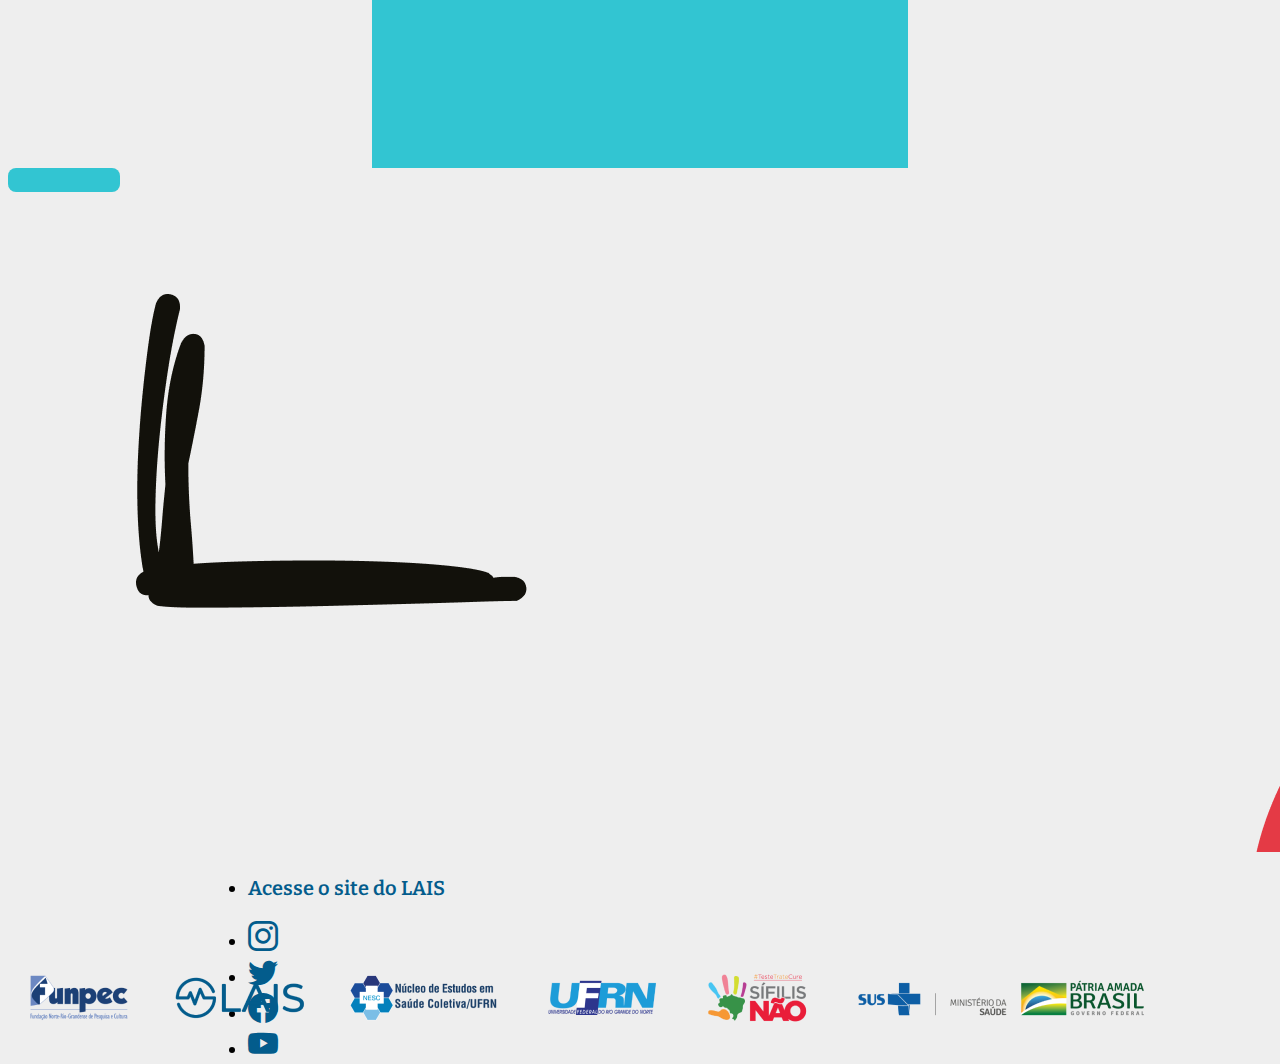
==== commit b3ca52b0: "Adicionando modal de aviso sobre prorrogamento de inscricao." ====
--- a/index.html
+++ b/index.html
@@ -105,7 +105,8 @@
                                 <img class="img-fluid" src="imgs/medals/3-bronze.svg" alt="">
                                 <h2 class="mb-auto">3º lugar</h2>
                                 <p>
-                                    Visita técnica de uma semana com a equipe de comunicação do Ministério da Saúde, em Brasília
+                                    Visita técnica de uma semana com a equipe de comunicação do Ministério da Saúde, em
+                                    Brasília
                                 </p>
                             </div>
                         </div>
@@ -114,13 +115,31 @@
             </div>
             <div class="d-flex">
                 <div class="me-auto">
-                    
-                </div>
-                
+
+                </div>
+
             </div>
         </div>
     </header>
     <main>
+        <div id="myModal" class="modal fade" id="exampleModal" tabindex="-1" aria-labelledby="exampleModalLabel"
+            aria-hidden="true">
+            <div class="modal-dialog modal-dialog-centered">
+                <div class="modal-content">
+                    <div class="modal-header">
+                        <button type="button" class="btn-close" data-bs-dismiss="modal" aria-label="Close"></button>
+                    </div>
+                    <div class="modal-body mb-5 text-center d-flex flex-column align-items-center justify-content-between">
+                            <h1 class="fw-bold">Atenção!</h1>
+                            <h2 class="fw-bold">Data de inscrição prorrogada</h2>
+                            <h1 class="fw-bold">de 24/06 a 03/07</h1>
+                            <a href="form.html" class="botao-inscricao btn">
+                                Inscreva-se
+                            </a>
+                    </div>
+                </div>
+            </div>
+        </div>
         <div class="container">
             <div class="row info">
                 <div class="col">
--- a/style.css
+++ b/style.css
@@ -72,7 +72,7 @@
     z-index: -10;
 }
 
-h5 {
+h5, .modal h1:first-child {
     color: #E43A45;
     font-weight: bold;
 }
@@ -240,6 +240,38 @@
     height: 300px;
 }
 
+.modal-dialog{
+    max-width: 860px !important;
+}
+
+.modal-content {
+    border: 4px solid #077F40;
+    border-radius: 20px;
+    height: 500px;
+    padding: 20px;
+}
+
+.modal a{
+    font-size: 32px;
+}
+
+.modal h1{
+    font-size: 60px;
+}
+
+.modal h2{
+    font-size: 40px;
+}
+
+.modal-header{
+    border: none;
+}
+
+.modal .btn-close{
+    font-size: 30px;
+    color: black;
+}
+
 @media screen and (max-width: 600px) {
     .date {
         top: 2%;
@@ -350,15 +382,17 @@
         width: 100%;
     }
 
-    .premios{
+    .premios {
         margin: 0 !important;
     }
 
-    .premios-titulo{
+    .premios-titulo {
         width: 100%;
-    }
-
-    .premios-titulo img{
+        margin-top: 2em;
+        margin-bottom: 1em;
+    }
+
+    .premios-titulo img {
         width: 100%;
     }
 
@@ -368,20 +402,20 @@
         height: auto !important;
     }
 
-    .premios .col:not(:first-child, :last-child) .card{
+    .premios .col:not(:first-child, :last-child) .card {
         margin-top: 1em;
         margin-bottom: 1em;
     }
 }
 
-@media screen and (max-width: 1400px){
+@media screen and (min-width: 601px) and (max-width: 1400px) {
+
     .premios .col,
-    .premios .col .card
-    {
+    .premios .col .card {
         height: 360px !important;
     }
 
-    .premios-titulo{
+    .premios-titulo {
         height: auto !important;
         margin-top: 2em;
         margin-bottom: 1em;
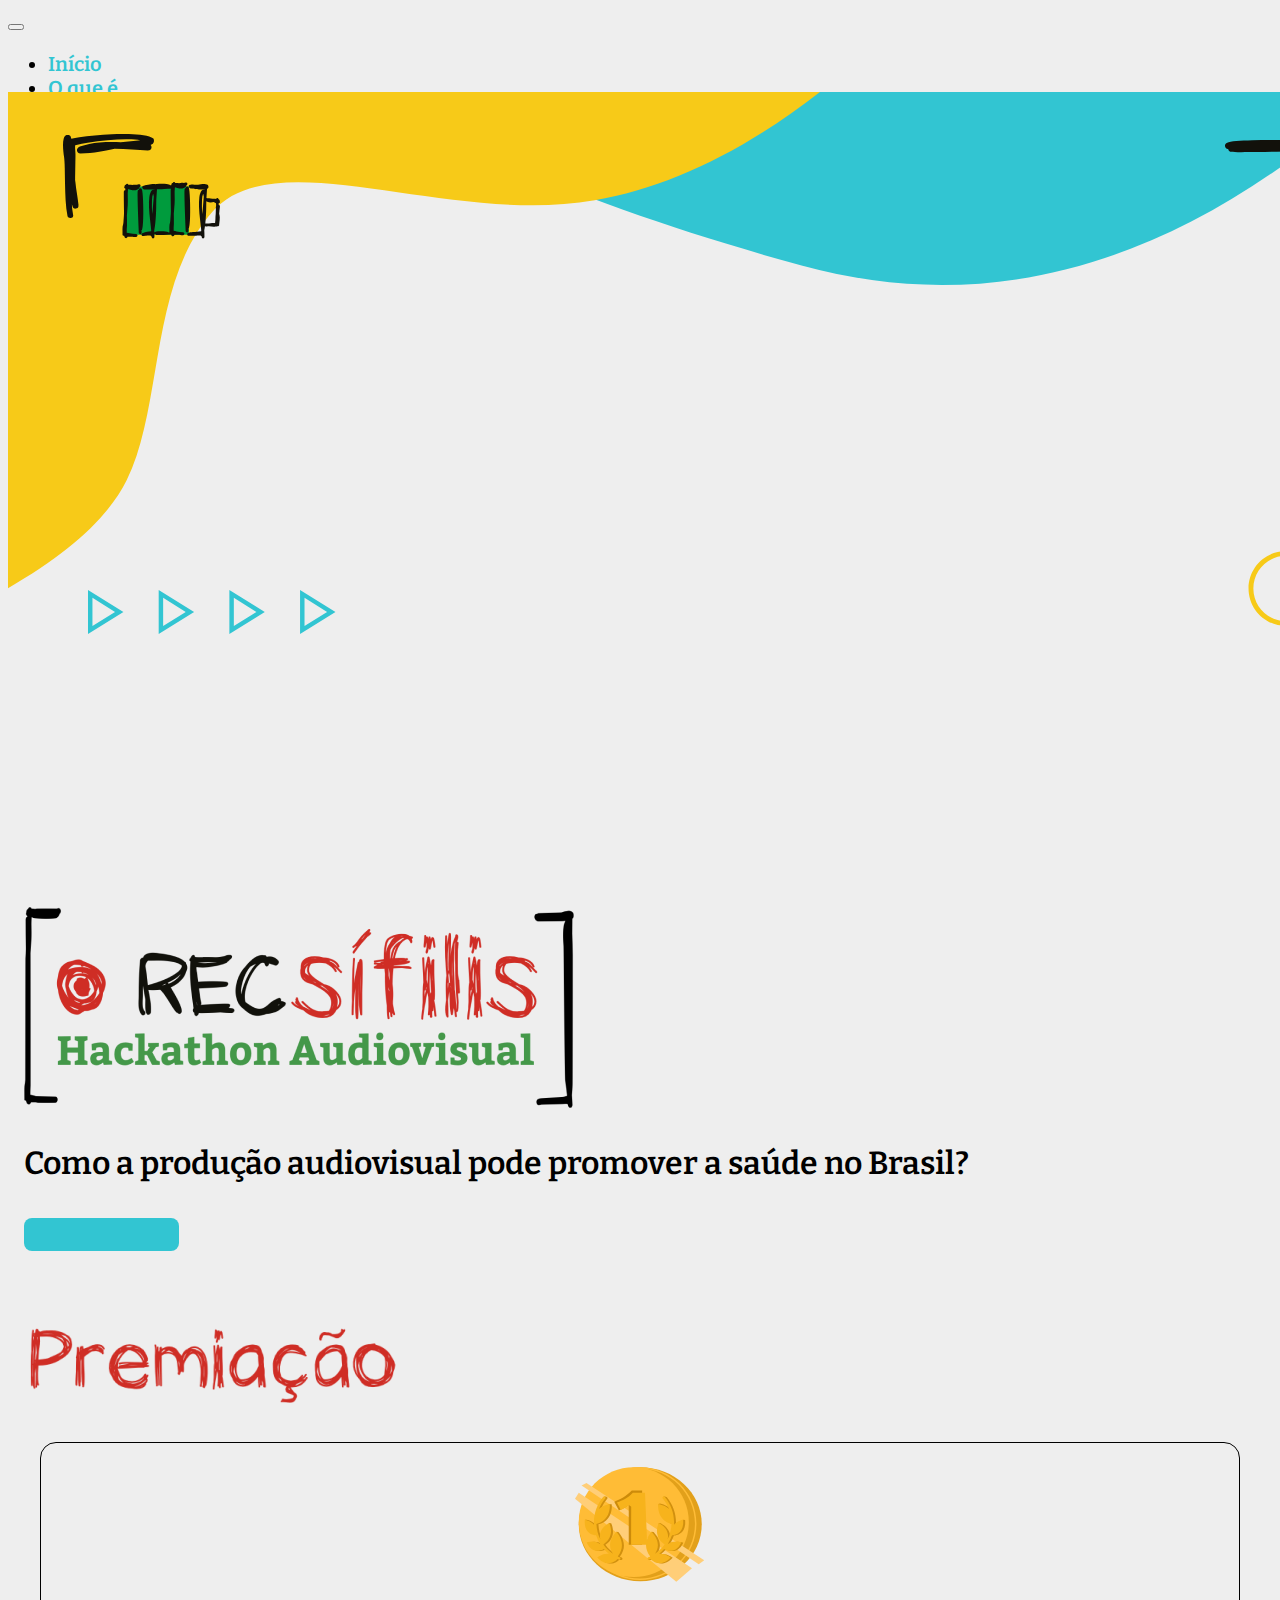
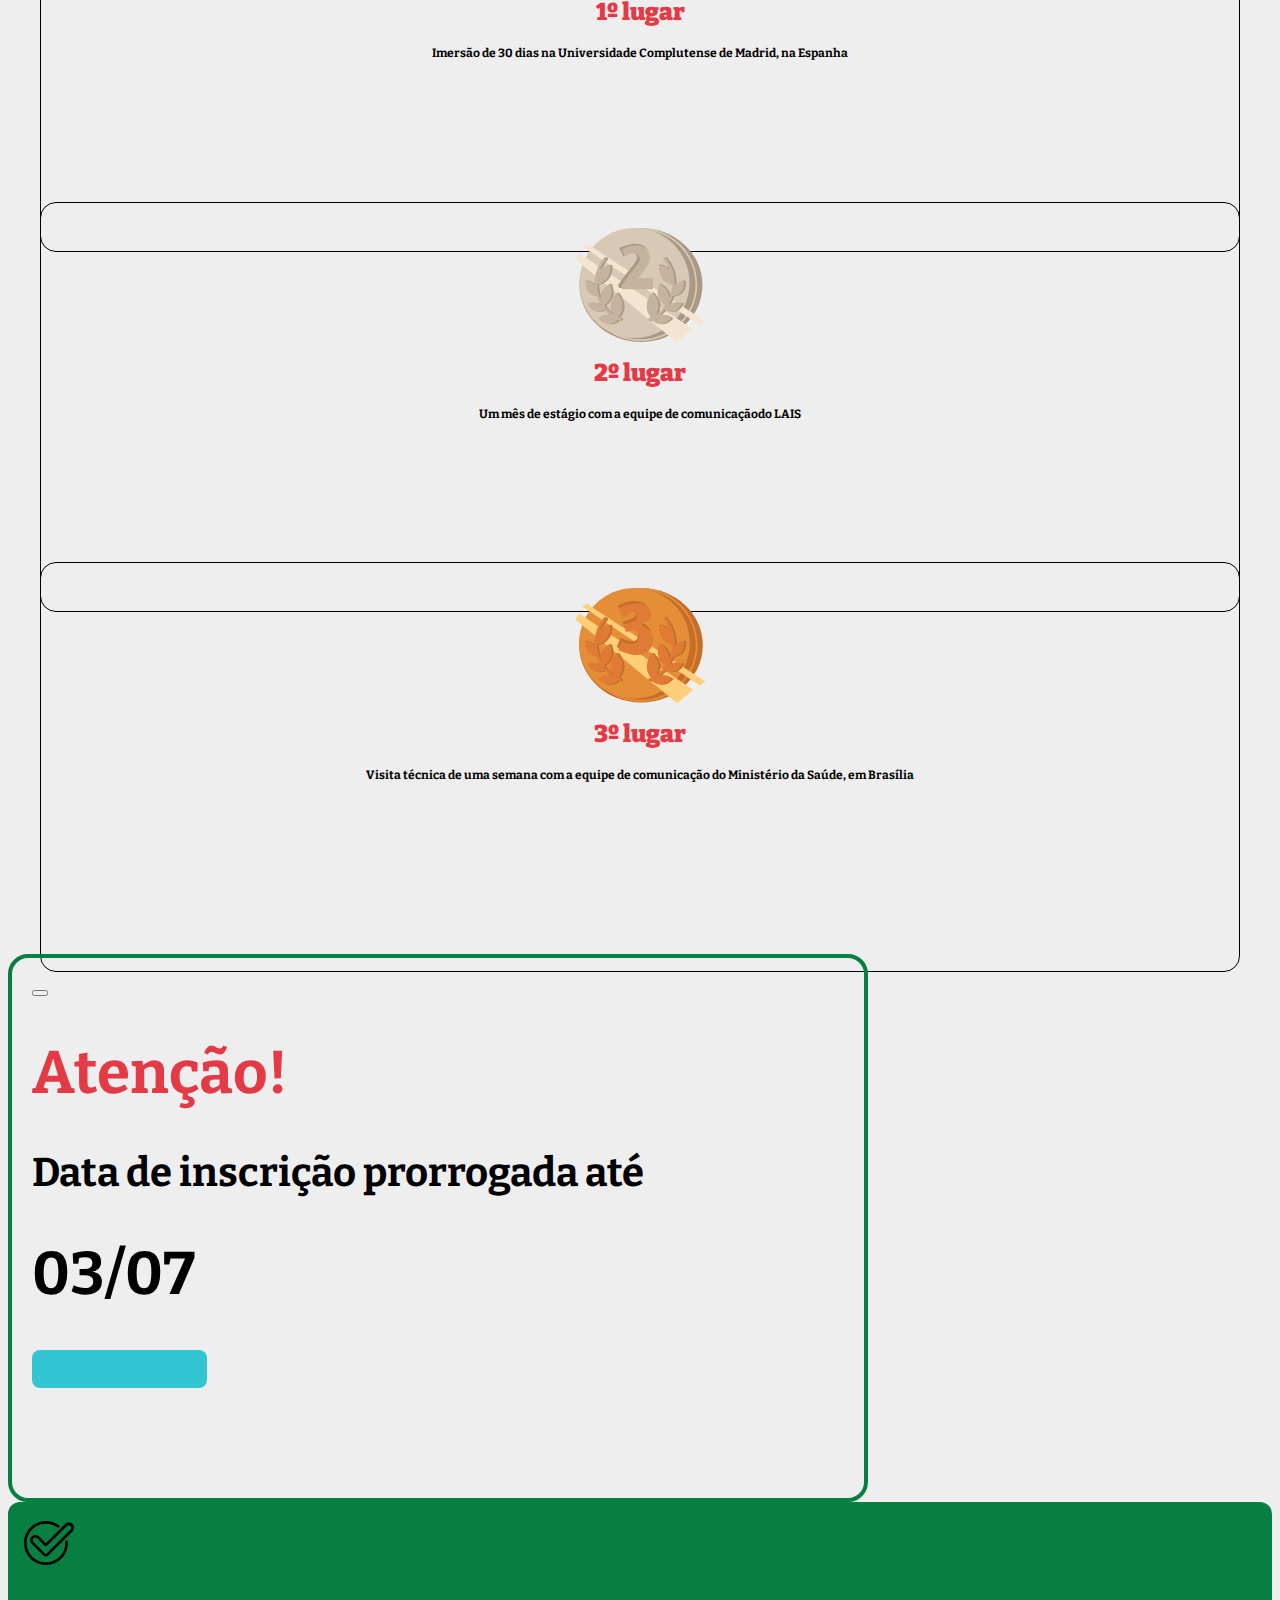
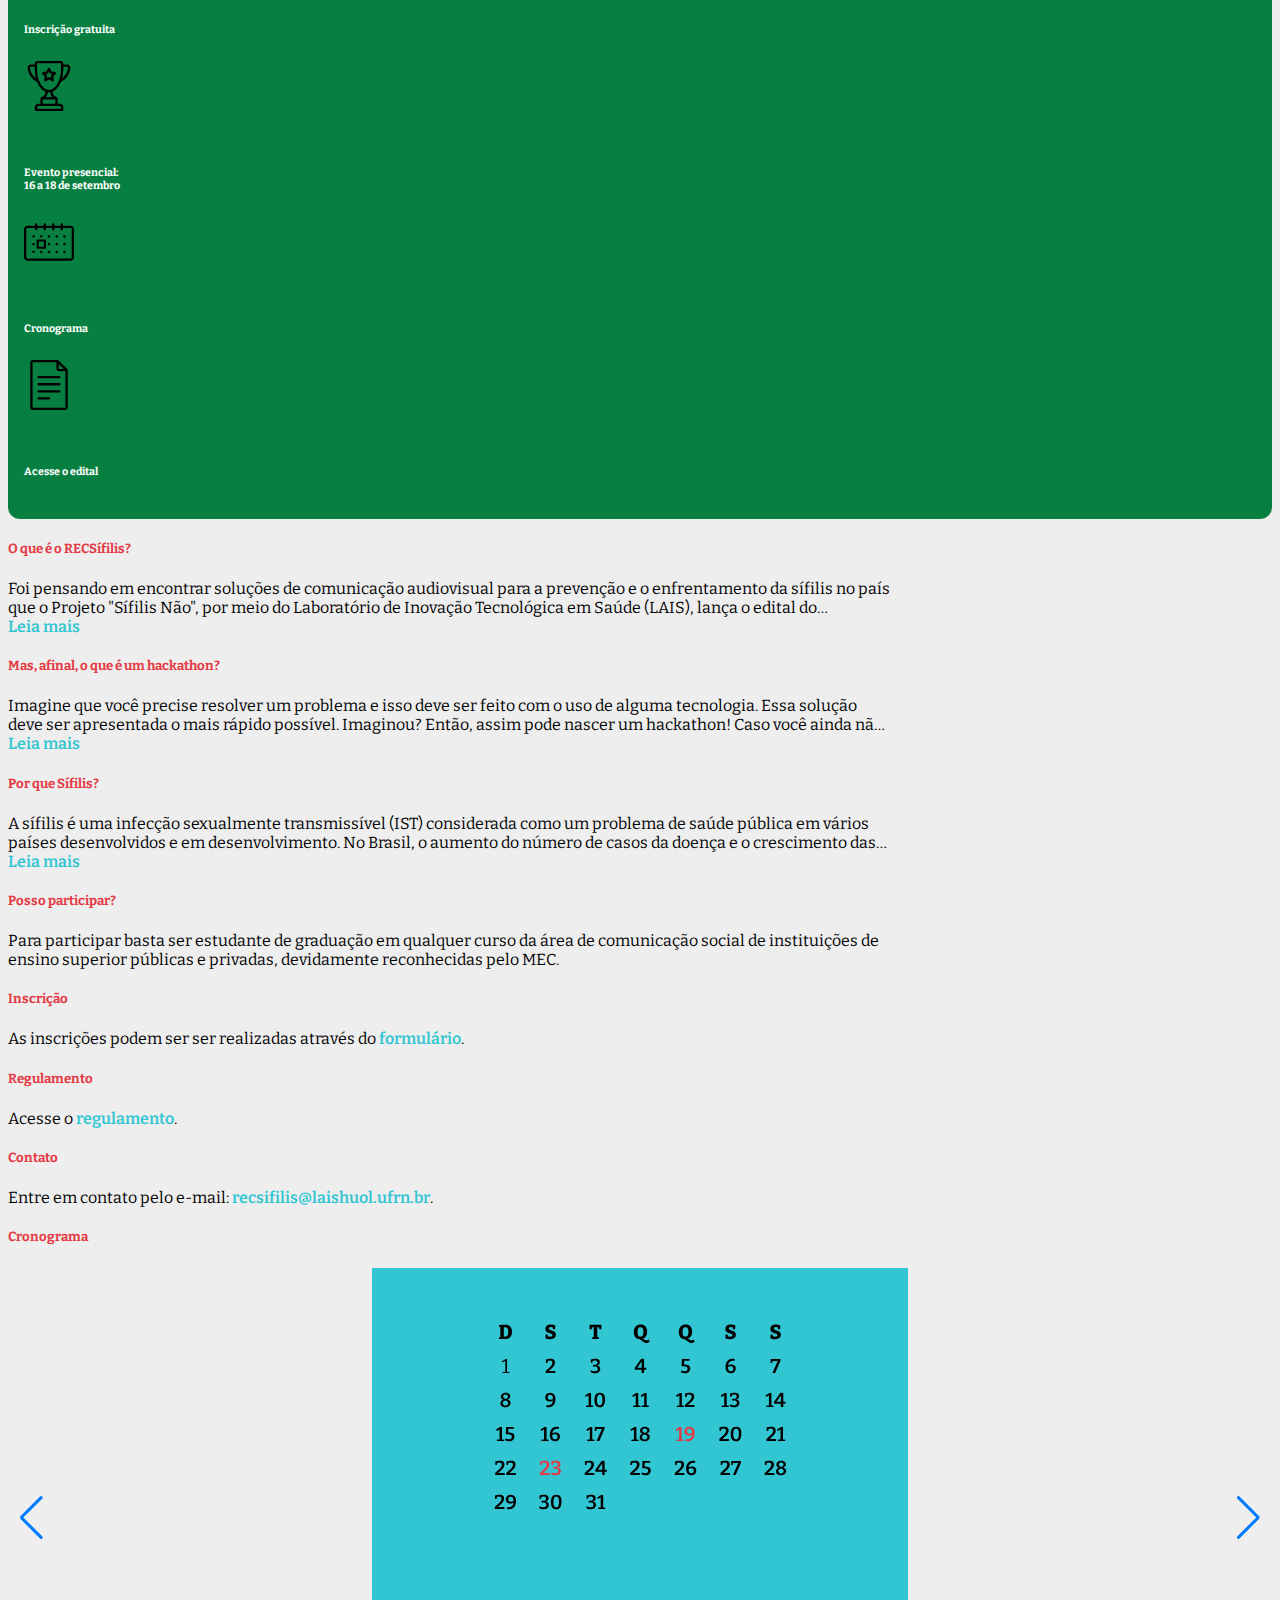
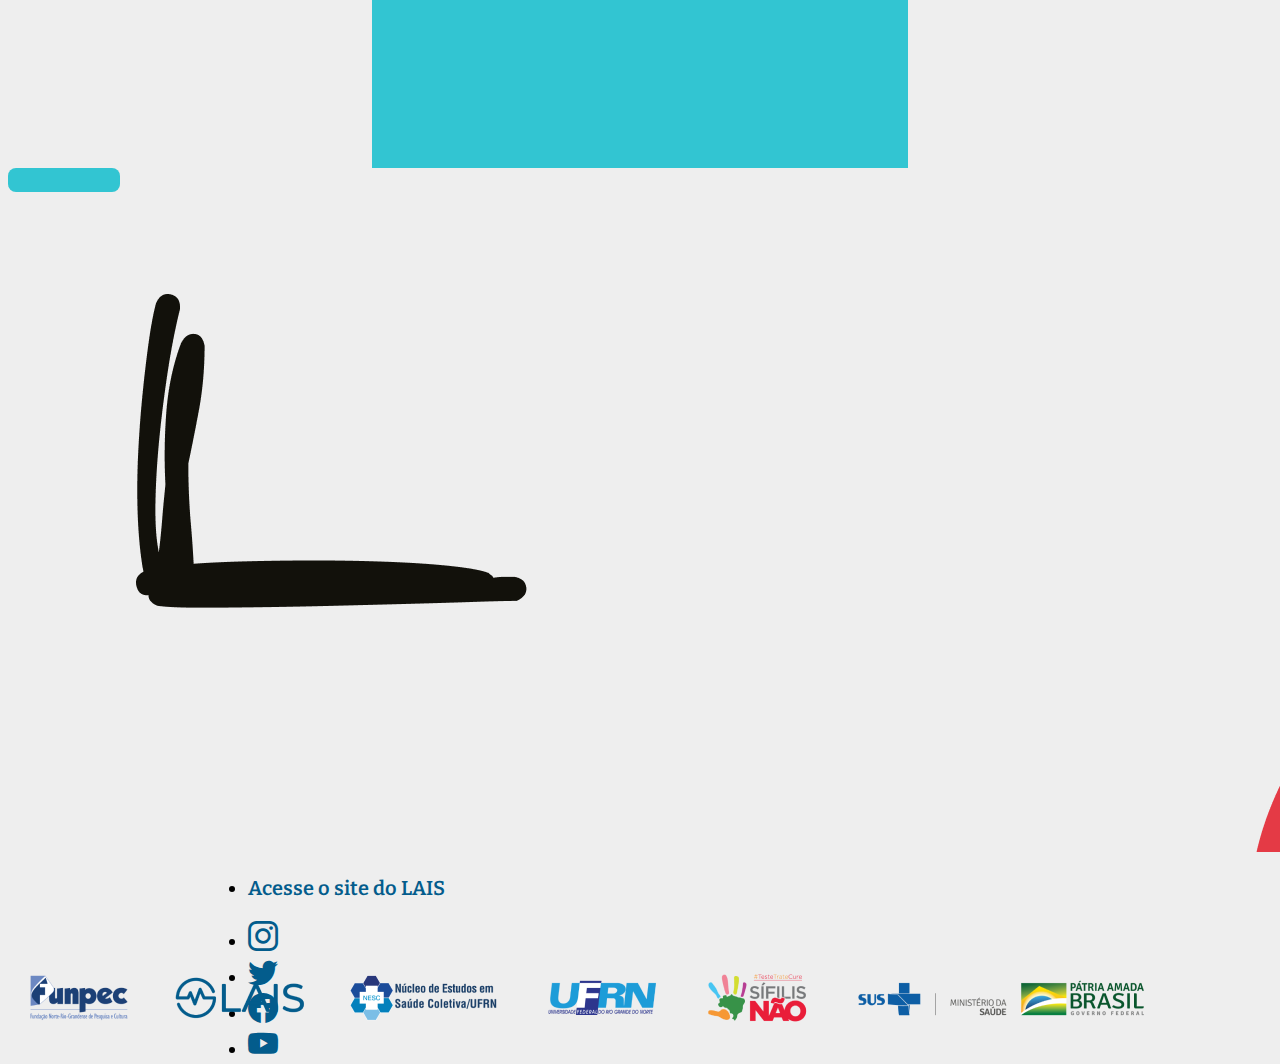
==== commit 2c21c5bf: "Mudando detalhe na data do modal." ====
--- a/index.html
+++ b/index.html
@@ -131,8 +131,8 @@
                     </div>
                     <div class="modal-body mb-5 text-center d-flex flex-column align-items-center justify-content-between">
                             <h1 class="fw-bold">Atenção!</h1>
-                            <h2 class="fw-bold">Data de inscrição prorrogada</h2>
-                            <h1 class="fw-bold">de 24/06 a 03/07</h1>
+                            <h2 class="fw-bold">Data de inscrição prorrogada até</h2>
+                            <h1 class="fw-bold">03/07</h1>
                             <a href="form.html" class="botao-inscricao btn">
                                 Inscreva-se
                             </a>
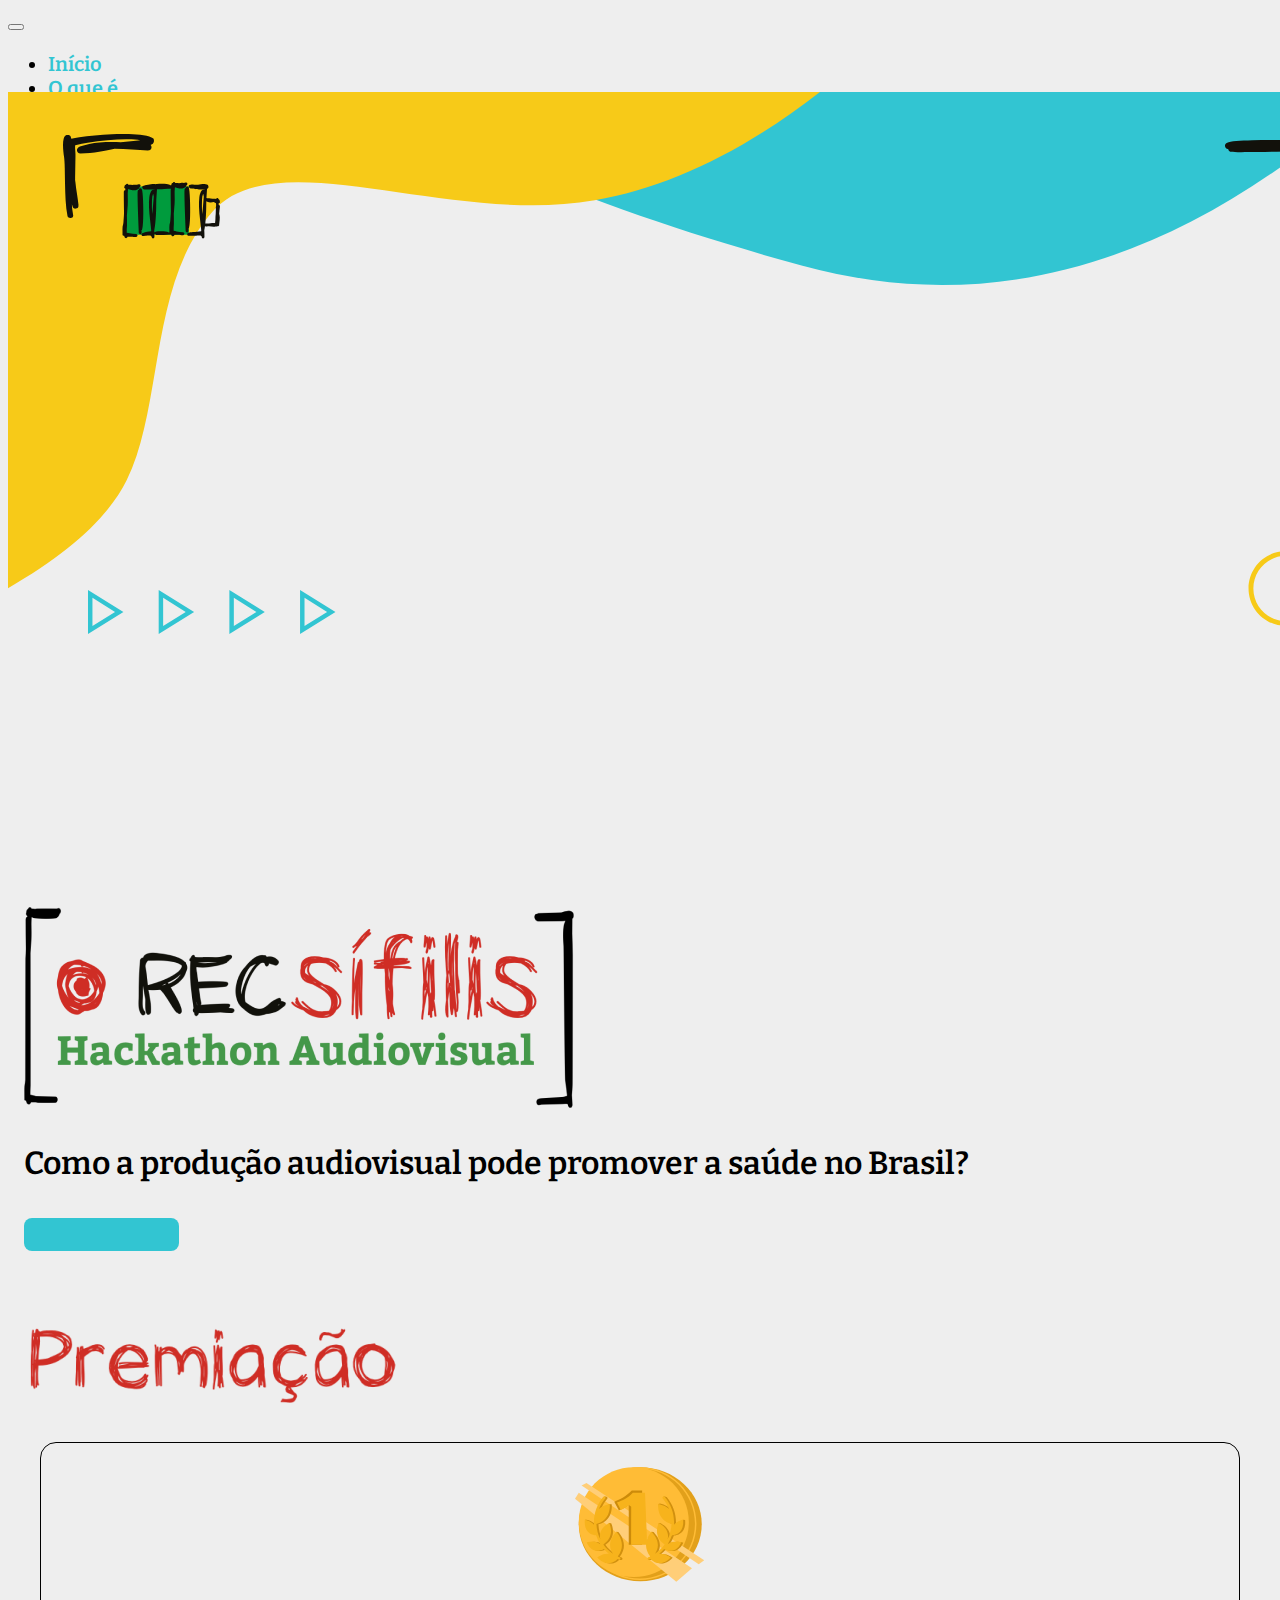
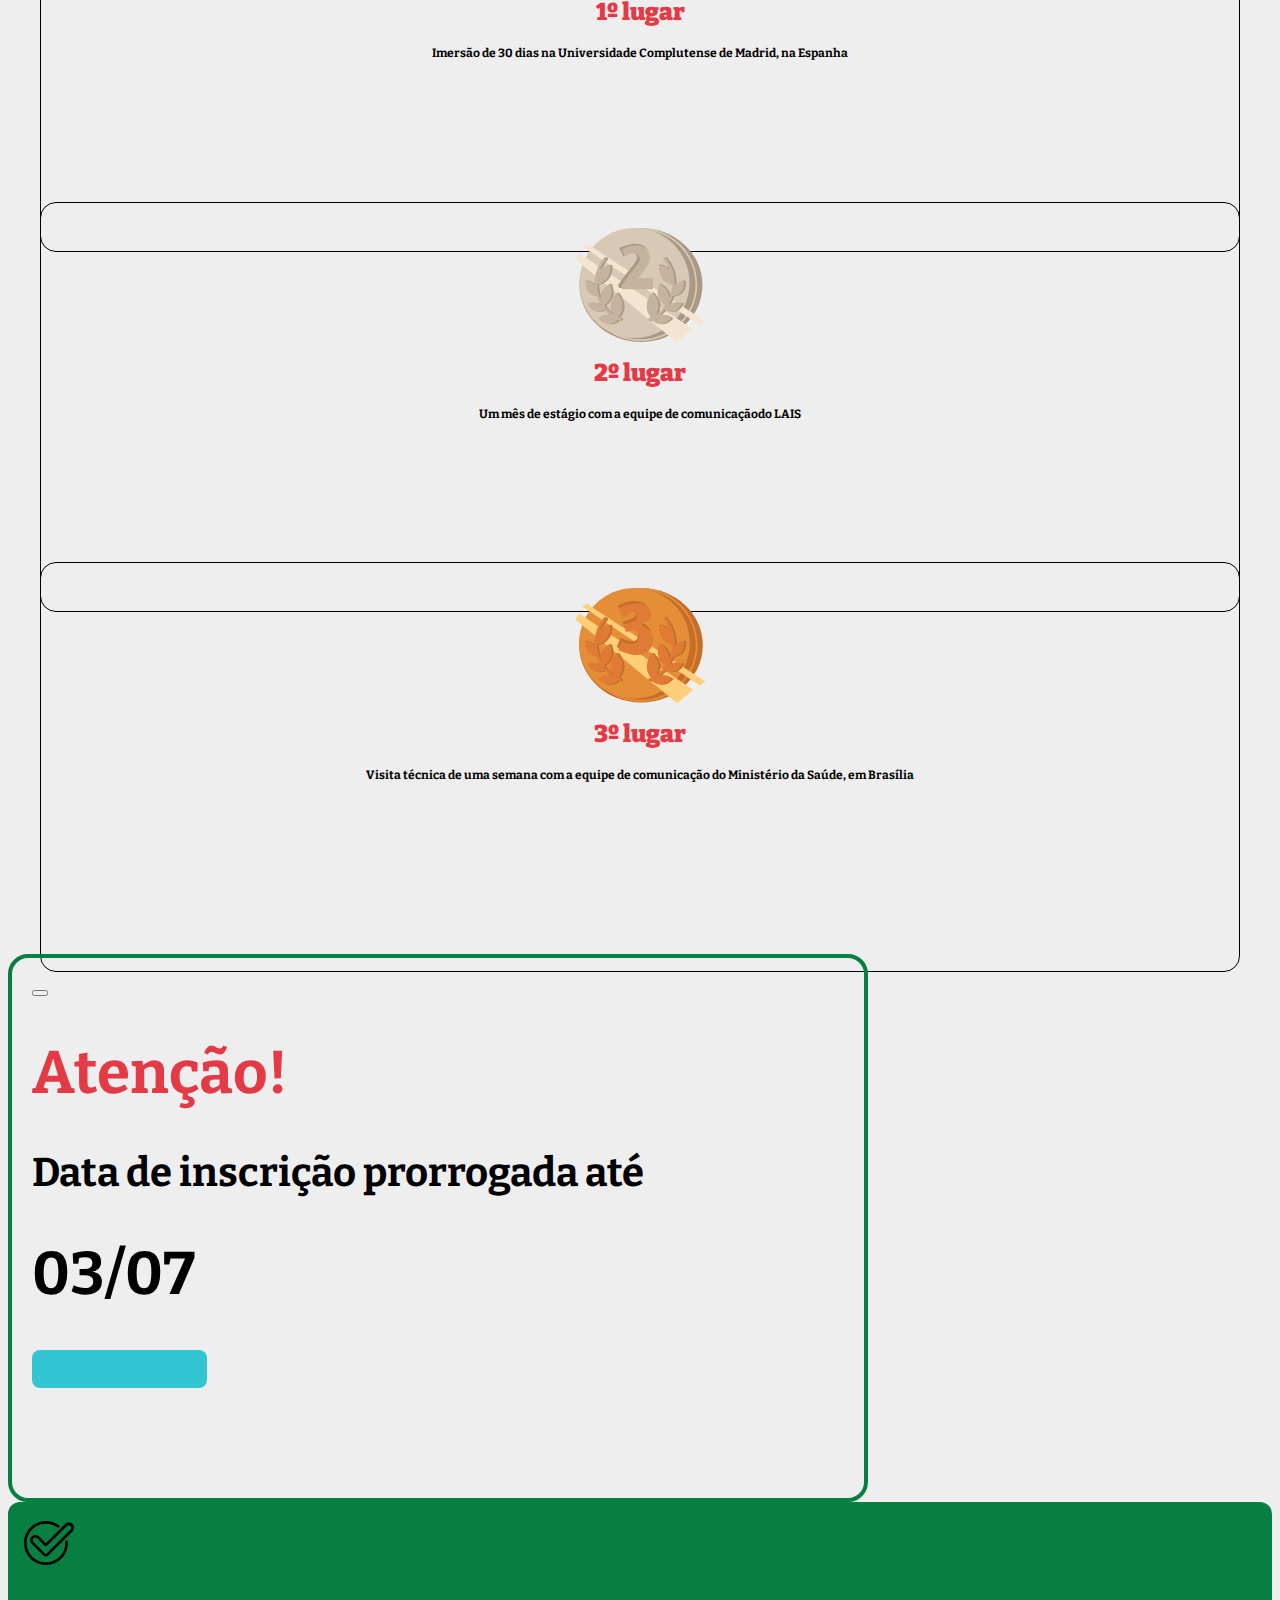
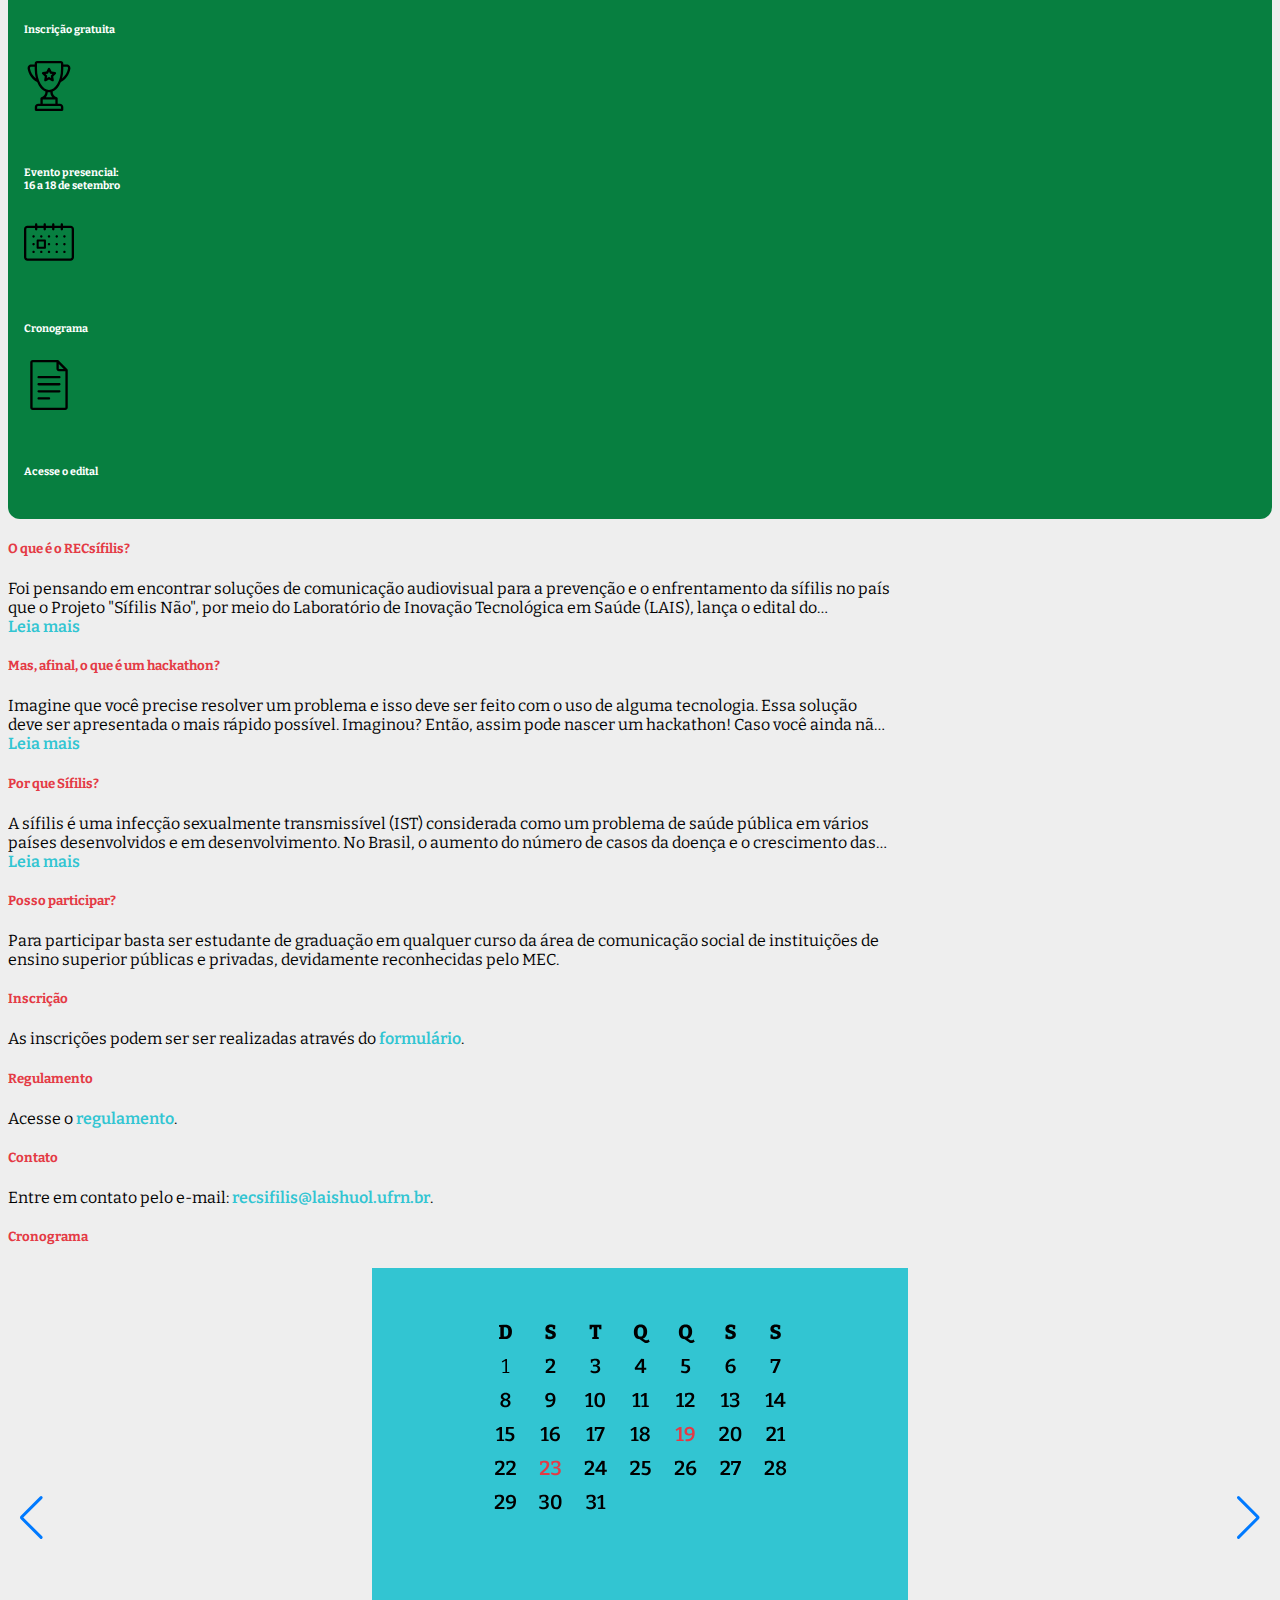
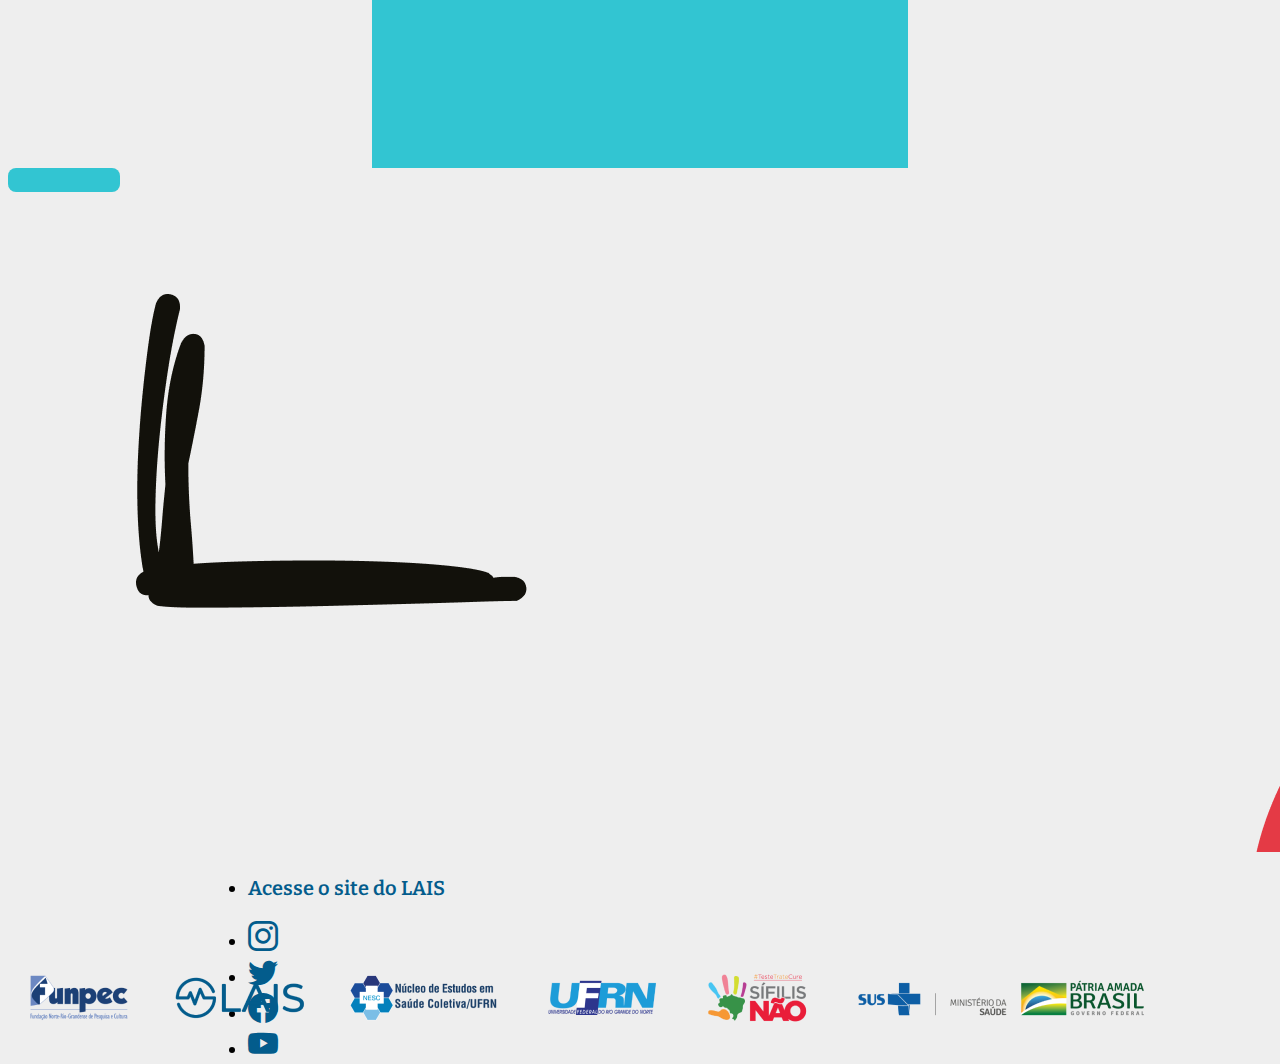
==== commit e5e55a93: "Alterando cores dos calendarios, mudando detalhes no texto e corrigindo colunas dos premios." ====
--- a/index.html
+++ b/index.html
@@ -5,7 +5,7 @@
     <meta charset="UTF-8">
     <meta http-equiv="X-UA-Compatible" content="IE=edge">
     <meta name="viewport" content="width=device-width, initial-scale=1.0">
-    <title>RecSífilis</title>
+    <title>RECsífilis</title>
     <link href="https://cdn.jsdelivr.net/npm/bootstrap@5.1.3/dist/css/bootstrap.min.css" rel="stylesheet"
         integrity="sha384-1BmE4kWBq78iYhFldvKuhfTAU6auU8tT94WrHftjDbrCEXSU1oBoqyl2QvZ6jIW3" crossorigin="anonymous">
     <link rel="stylesheet" href="https://unpkg.com/swiper@8/swiper-bundle.min.css" />
@@ -190,7 +190,7 @@
             <div>
                 <div id="definicao" class="my-3">
                     <h5>
-                        O que é o RECSífilis?
+                        O que é o RECsífilis?
                     </h5>
                     <div class="card shadow-sm descricao">
                         <div class="card-body">
@@ -199,7 +199,7 @@
                                     Foi pensando em encontrar soluções de comunicação audiovisual para a prevenção e o
                                     enfrentamento da sífilis no país que o Projeto "Sífilis Não", por meio do
                                     Laboratório de
-                                    Inovação Tecnológica em Saúde (LAIS), lança o edital do RecSífilis: hackathon
+                                    Inovação Tecnológica em Saúde (LAIS), lança o edital do RECsífilis: hackathon
                                     audiovisual.
                                     Para se inscrever, basta ser estudante de graduação, em qualquer curso da área de
                                     comunicação social de instituições de ensino superior públicas e privadas
@@ -265,7 +265,7 @@
                                     morbidade e mortalidade fizeram com que o Ministério da Saúde decretasse estado de
                                     epidemia em 2016. Desse modo, a doença entrou na agenda da gestão pública em saúde.
                                     Nesse processo, as gestantes e os recém-nascidos são os mais acometidos.
-                                    Em relação à sífilis congênita, tema para a produção dos vídeos do RecSífilis, o
+                                    Em relação à sífilis congênita, tema para a produção dos vídeos do RECsífilis, o
                                     desafio é ainda maior diante da necessidade de testar e tratar gestantes e
                                     parcerias. Segundo dados do boletim epidemiológico brasileiro, a taxa de sífilis
                                     congênita, no ano de 2016, era de 7,4 casos para cada 1.000 nascidos vivos. Essa
@@ -352,69 +352,57 @@
                                 </div>
                                 <div class="mx-5 datas">
                                     <p>19/05 - Divulgação do Edital</p>
-                                    <p>23/05 a 23/06 - Inscrições</p>
+                                    <p>23/05 a 03/07 - Inscrições</p>
                                 </div>
                             </div>
                         </div>
                         <div class="swiper-slide d-flex justify-content-end">
-                            <div class="calendario junho d-flex flex-column flex-sm-row align-items-center">
+                            <div class="calendario julho d-flex flex-column flex-sm-row align-items-center">
                                 <div class="mx-5 datas">
-                                    <p>23/05 a 23/06 - Inscrições</p>
-                                    <p>24 a 27/06 - Análise das inscrições</p>
-                                    <p>28/06 - Resultado preliminar</p>
-                                    <p>29 e 30/06 - Interposição de recursos</p>
-                                </div>
-                                <div class="ratio ratio-1x1 data-ball rounded-circle">
-                                    <h1 class="fw-bold position-absolute">JUNHO</h1>
-                                    <div class="img d-flex flex-column align-items-center justify-content-center">
-                                        <img src="imgs/calendario/junho.svg" alt="">
-                                    </div>
-                                </div>
-                            </div>
-                        </div>
-                        <div class="swiper-slide d-flex justify-content-start">
-                            <div class="calendario julho d-sm-flex align-items-center">
+                                    <p>23/05 a 03/07 - Inscrições</p>
+                                    <p>04 a 06/07 - Análise das inscrições</p>
+                                    <p>07/07 - Resultado preliminar</p>
+                                    <p>07 e 08/07 - Interposição de recursos</p>
+                                    <p>11/07 - Resultado final das inscrições</p>
+                                    <p>11 a 29/07 - Veículação das peças no Instagram</p>
+                                    <p>30/07 a 18/08 - Avaliação dos vídeos</p>
+                                </div>
                                 <div class="ratio ratio-1x1 data-ball rounded-circle">
                                     <h1 class="fw-bold position-absolute">JULHO</h1>
                                     <div class="img d-flex flex-column align-items-center justify-content-center">
-                                        <img src="imgs/calendario/junho.svg" alt="">
+                                        <img src="imgs/calendario/julho.svg" alt="">
                                     </div>
                                 </div>
-                                <div class="mx-5 datas">
-                                    <p>01/07 - Resultado final das inscrições</p>
-                                    <p>02 a 13/07 - Veículação das peças no Instagram</p>
-                                    <p>14/07 a 18/08 - Avaliação dos vídeos</p>
-                                </div>
-                            </div>
-                        </div>
-                        <div class="swiper-slide d-flex justify-content-end">
+                            </div>
+                        </div>
+                        <div class="swiper-slide d-flex justify-content-start">
                             <div class="calendario agosto d-flex flex-column flex-sm-row align-items-center">
-                                <div class="mx-5 datas">
-                                    <p>14/07 a 18/08 - Avaliação dos vídeos</p>
-                                    <p>19/08 - Divulgação preliminar da análise dos vídeos</p>
-                                    <p>20 e 21/08 - Interposição de recursos</p>
-                                    <p>25/08 - Resultado final da análise dos vídeos</p>
-                                </div>
                                 <div class="ratio ratio-1x1 data-ball rounded-circle">
                                     <h1 class="fw-bold position-absolute">AGOSTO</h1>
                                     <div class="img d-flex flex-column align-items-center justify-content-center">
                                         <img src="imgs/calendario/agosto.svg" alt="">
                                     </div>
                                 </div>
-                            </div>
-                        </div>
-                        <div class="swiper-slide d-flex justify-content-start">
+                                <div class="mx-5 datas">
+                                    <p>30/07 a 18/08 - Avaliação dos vídeos</p>
+                                    <p>19/08 - Divulgação preliminar da análise dos vídeos</p>
+                                    <p>20 e 21/08 - Interposição de recursos</p>
+                                    <p>25/08 - Resultado final da análise dos vídeos</p>
+                                </div>
+                            </div>
+                        </div>
+                        <div class="swiper-slide d-flex justify-content-end">
                             <div class="calendario setembro d-flex flex-column flex-sm-row align-items-center">
+                                <div class="mx-5 datas">
+                                    <p>16 a 18/09 - Evento presencial em Natal/RN para produção de novo vídeo</p>
+                                    <p>18/09 - Julgamento dos materiais produzidos na etapa presencial</p>
+                                    <p><strong>18/09 - Resultado final do RECsífilis</strong></p>
+                                </div>
                                 <div class="ratio ratio-1x1 data-ball rounded-circle">
                                     <h1 class="fw-bold position-absolute">SETEMBRO</h1>
                                     <div class="img d-flex flex-column align-items-center justify-content-center">
                                         <img src="imgs/calendario/setembro.svg" alt="">
                                     </div>
-                                </div>
-                                <div class="mx-5 datas">
-                                    <p>16 a 18/09 - Evento presencial em Natal/RN para produção de novo vídeo</p>
-                                    <p>18/09 - Julgamento dos materiais produzidos na etapa presencial</p>
-                                    <p><strong>18/09 - Resultado final do RecSífilis</strong></p>
                                 </div>
                             </div>
                         </div>
--- a/style.css
+++ b/style.css
@@ -396,15 +396,16 @@
         width: 100%;
     }
 
-    .premios .col,
+    
     .premios .col .card,
     .premios-titulo {
-        height: auto !important;
-    }
-
-    .premios .col:not(:first-child, :last-child) .card {
+        height: 100% !important;
         margin-top: 1em;
         margin-bottom: 1em;
+    }
+
+    .premios .col{
+        margin-top: 1em;
     }
 }
 
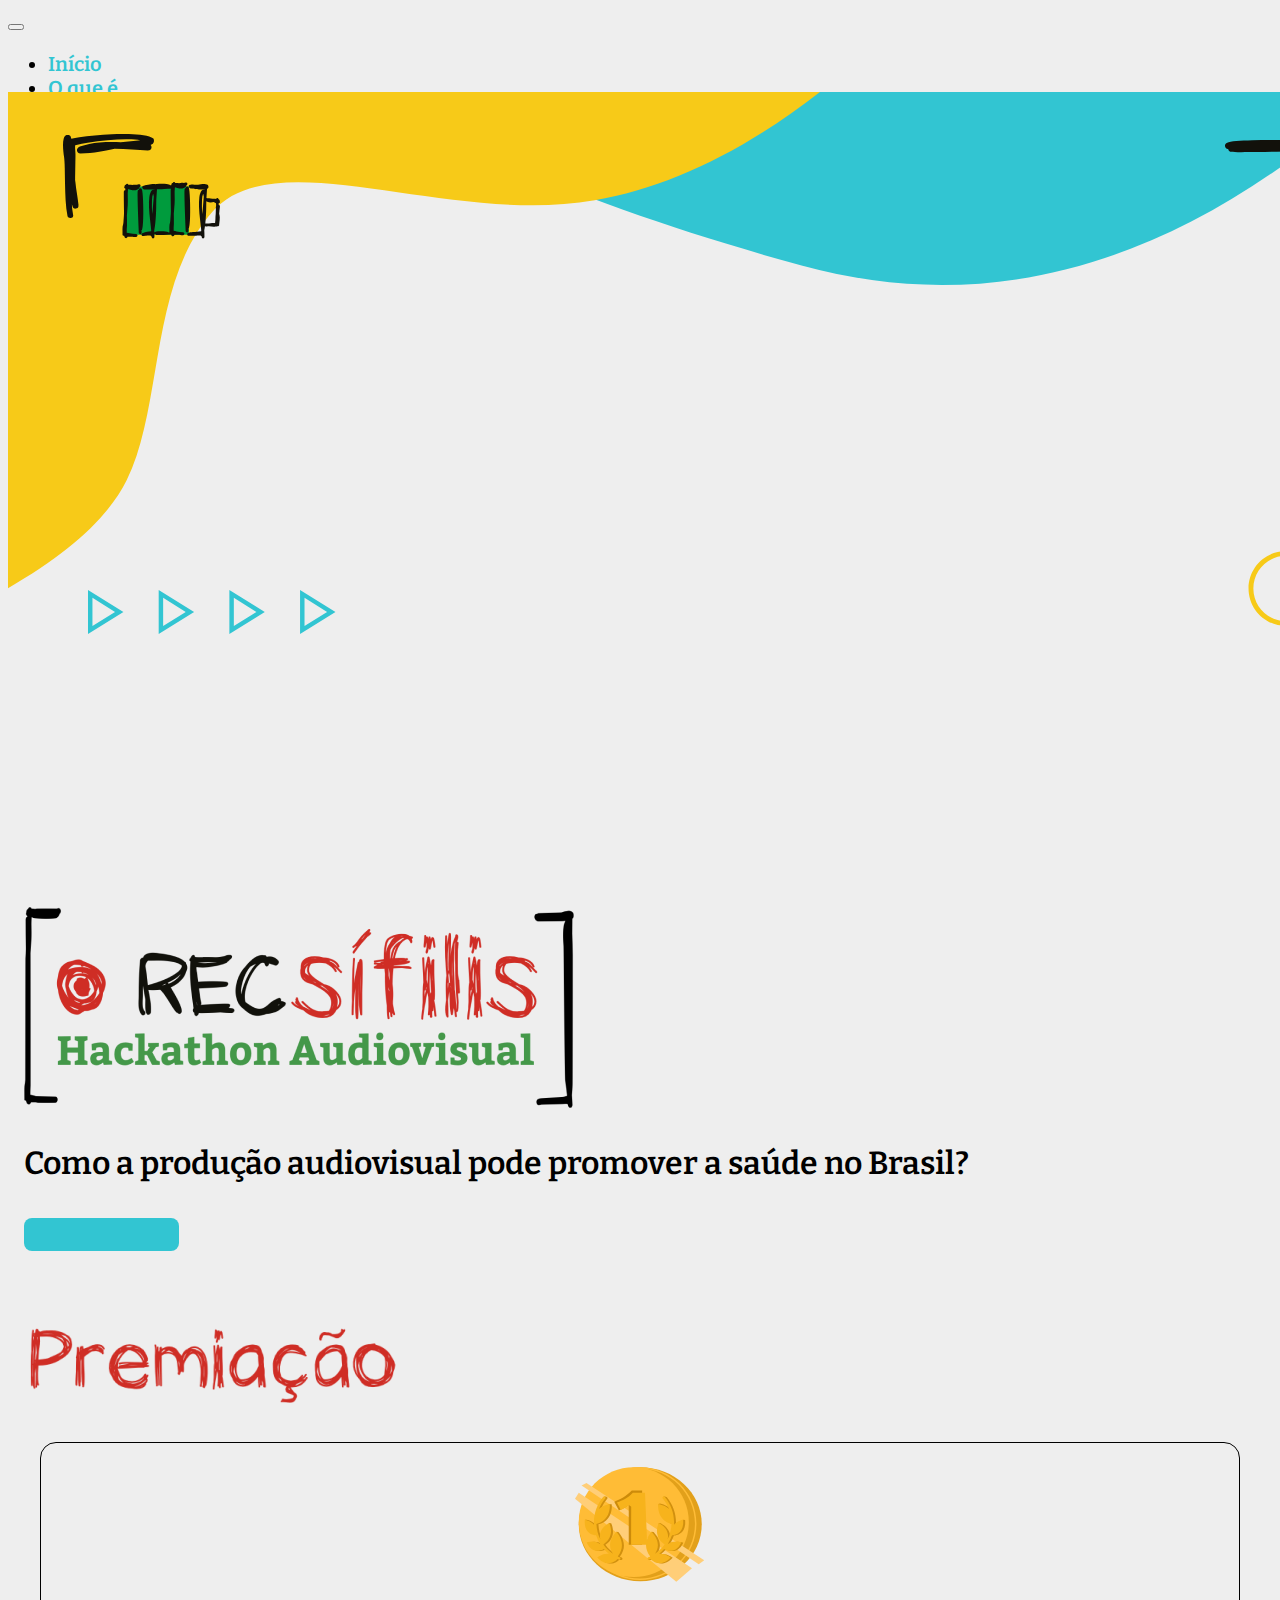
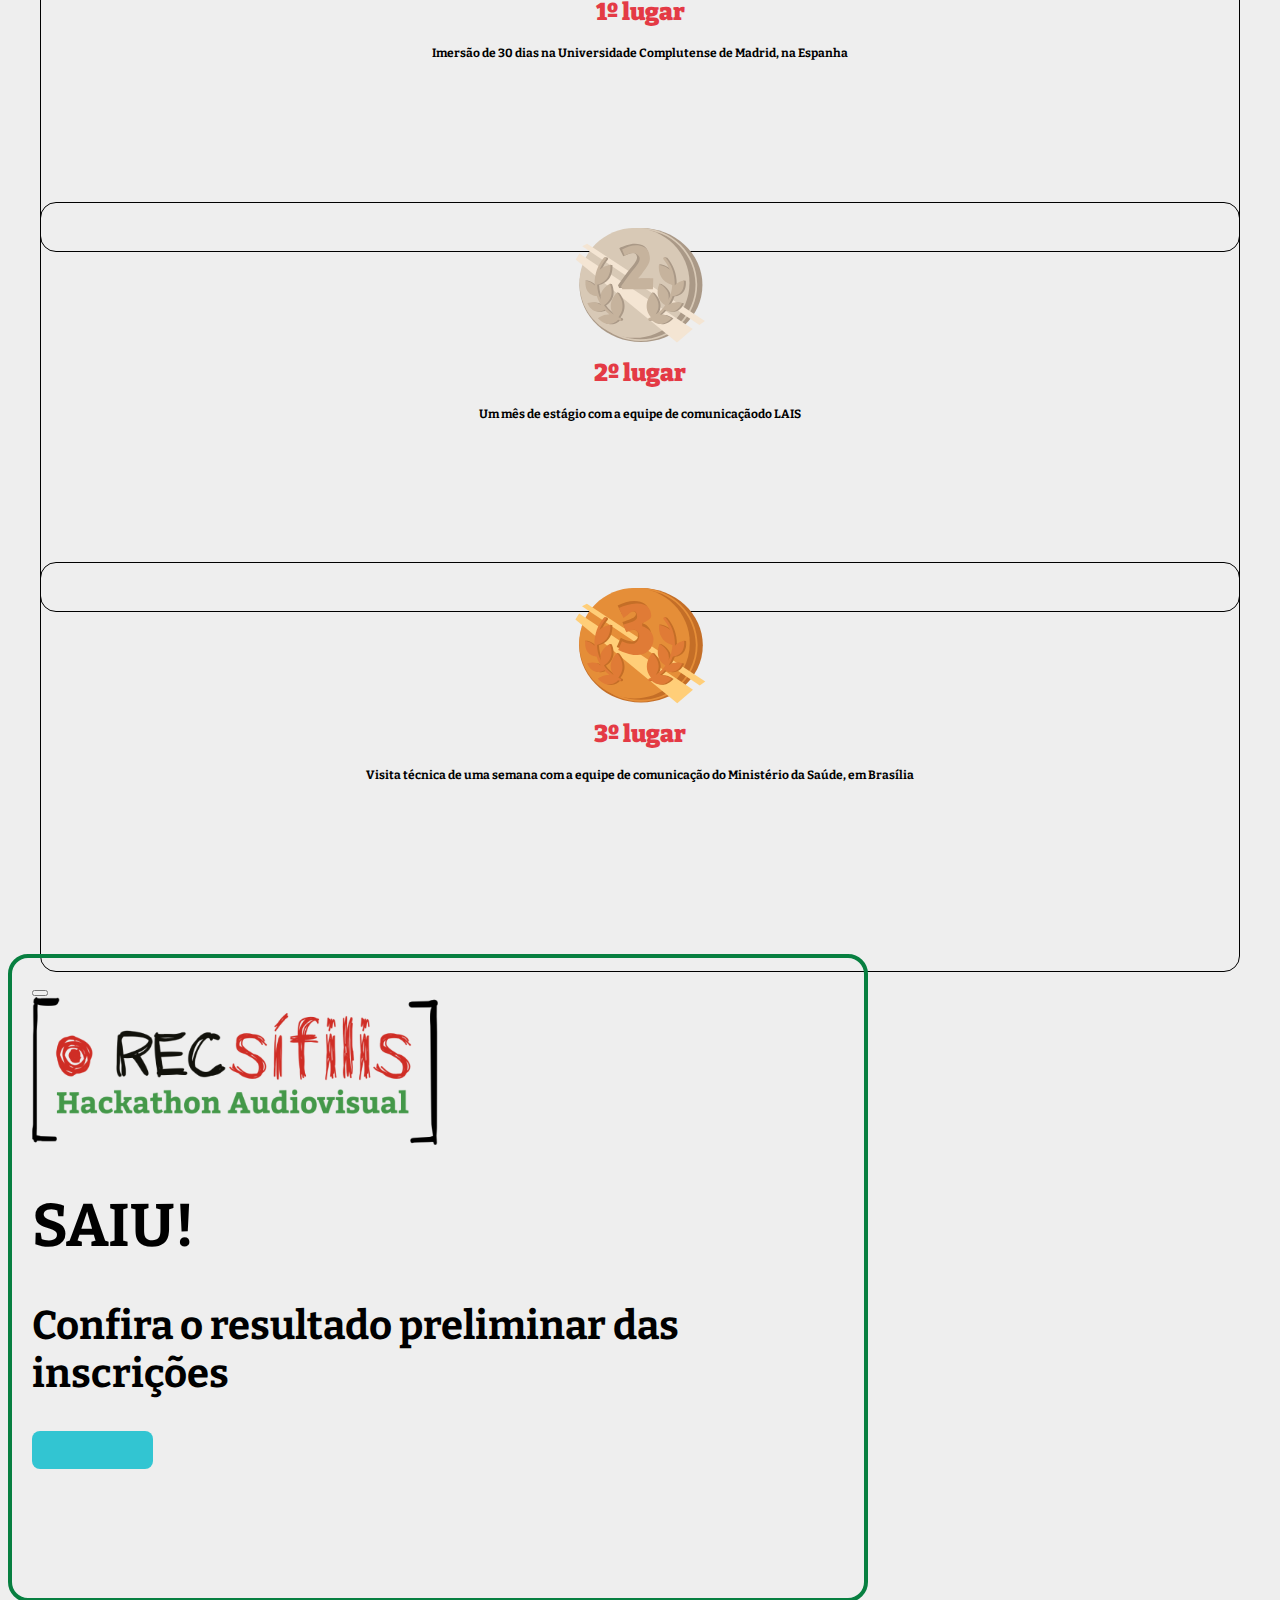
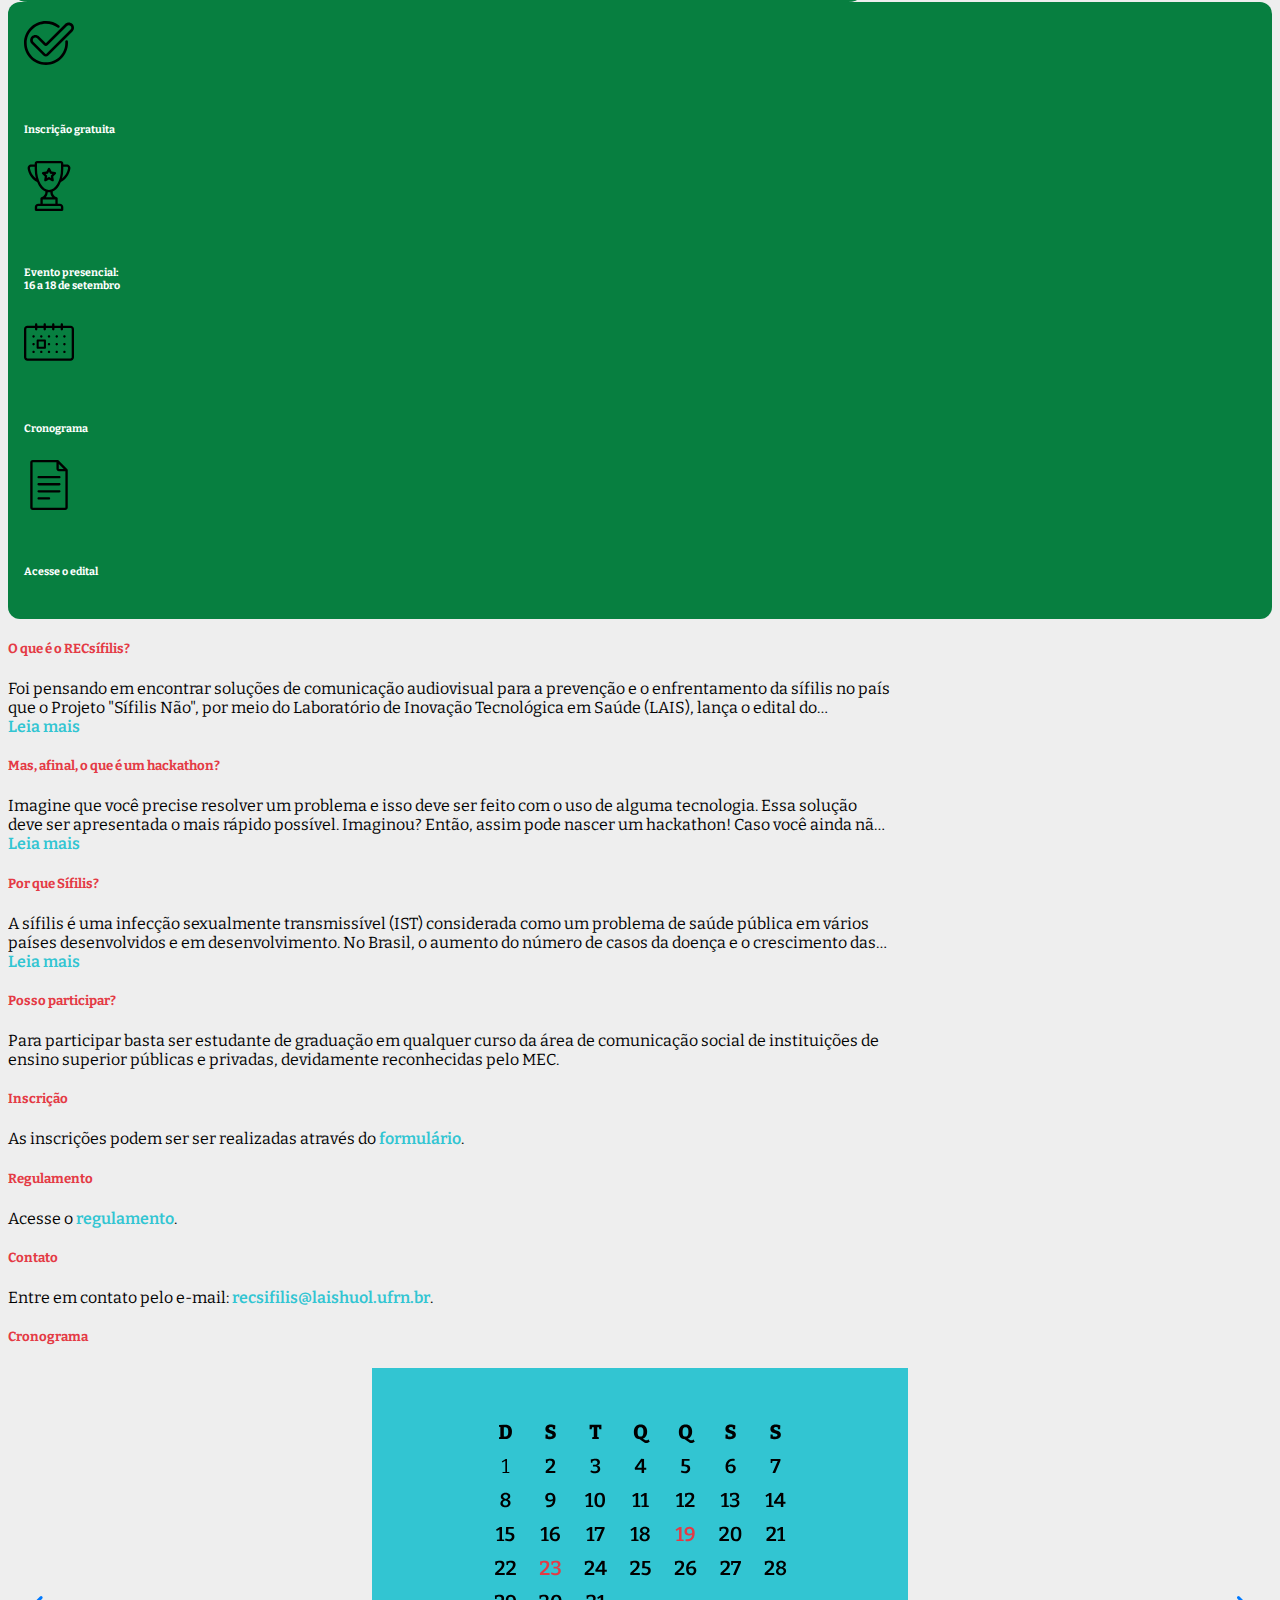
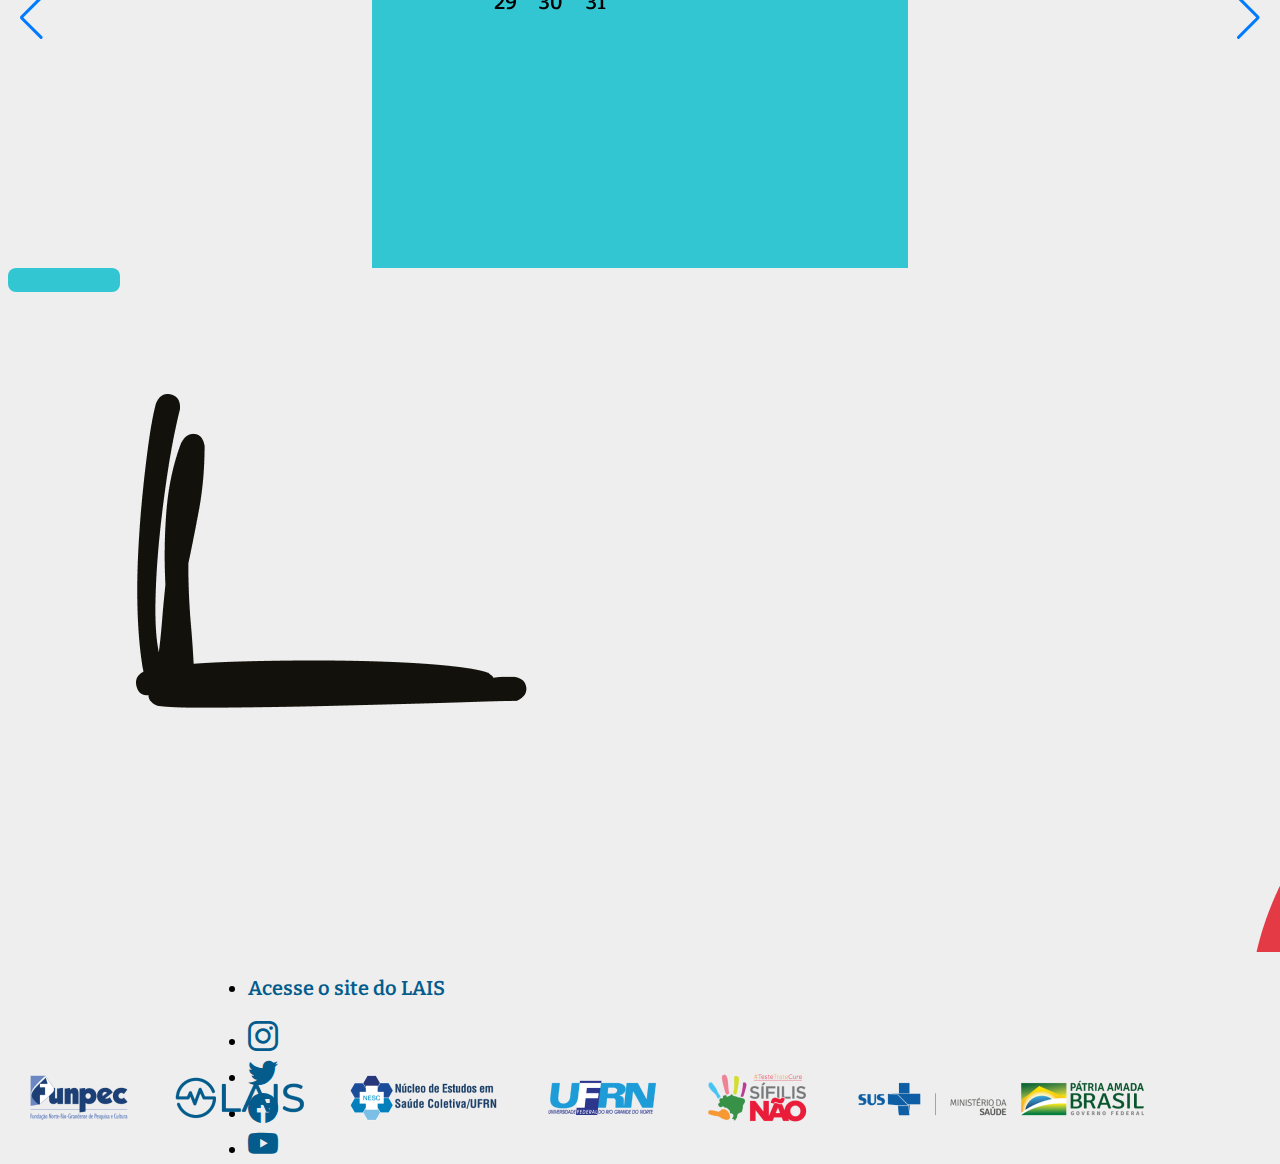
==== commit ff652391: "Modal de resultado das inscricoes" ====
--- a/index.html
+++ b/index.html
@@ -129,13 +129,16 @@
                     <div class="modal-header">
                         <button type="button" class="btn-close" data-bs-dismiss="modal" aria-label="Close"></button>
                     </div>
-                    <div class="modal-body mb-5 text-center d-flex flex-column align-items-center justify-content-between">
-                            <h1 class="fw-bold">Atenção!</h1>
-                            <h2 class="fw-bold">Data de inscrição prorrogada até</h2>
-                            <h1 class="fw-bold">03/07</h1>
-                            <a href="form.html" class="botao-inscricao btn">
-                                Inscreva-se
-                            </a>
+                    <div
+                        class="modal-body mb-5 text-center d-flex flex-column align-items-center justify-content-between">
+                        <img class="img-fluid" src="imgs/logos/logo.png" alt="">
+                        <h1 class="fw-bold">SAIU!</h1>
+                        <h2 class="fw-bold">Confira o resultado preliminar das inscrições</h2>
+                        <a target=”_blank”
+                            href="https://lais.huol.ufrn.br/wp-content/uploads/2022/07/Resultado-Preliminar-das-Inscricoes.pdf"
+                            class="botao-inscricao btn">
+                            Confira!
+                        </a>
                     </div>
                 </div>
             </div>
--- a/style.css
+++ b/style.css
@@ -247,8 +247,12 @@
 .modal-content {
     border: 4px solid #077F40;
     border-radius: 20px;
-    height: 500px;
+    height: 600px;
     padding: 20px;
+}
+
+.modal img{
+    width: 50%;
 }
 
 .modal a{
